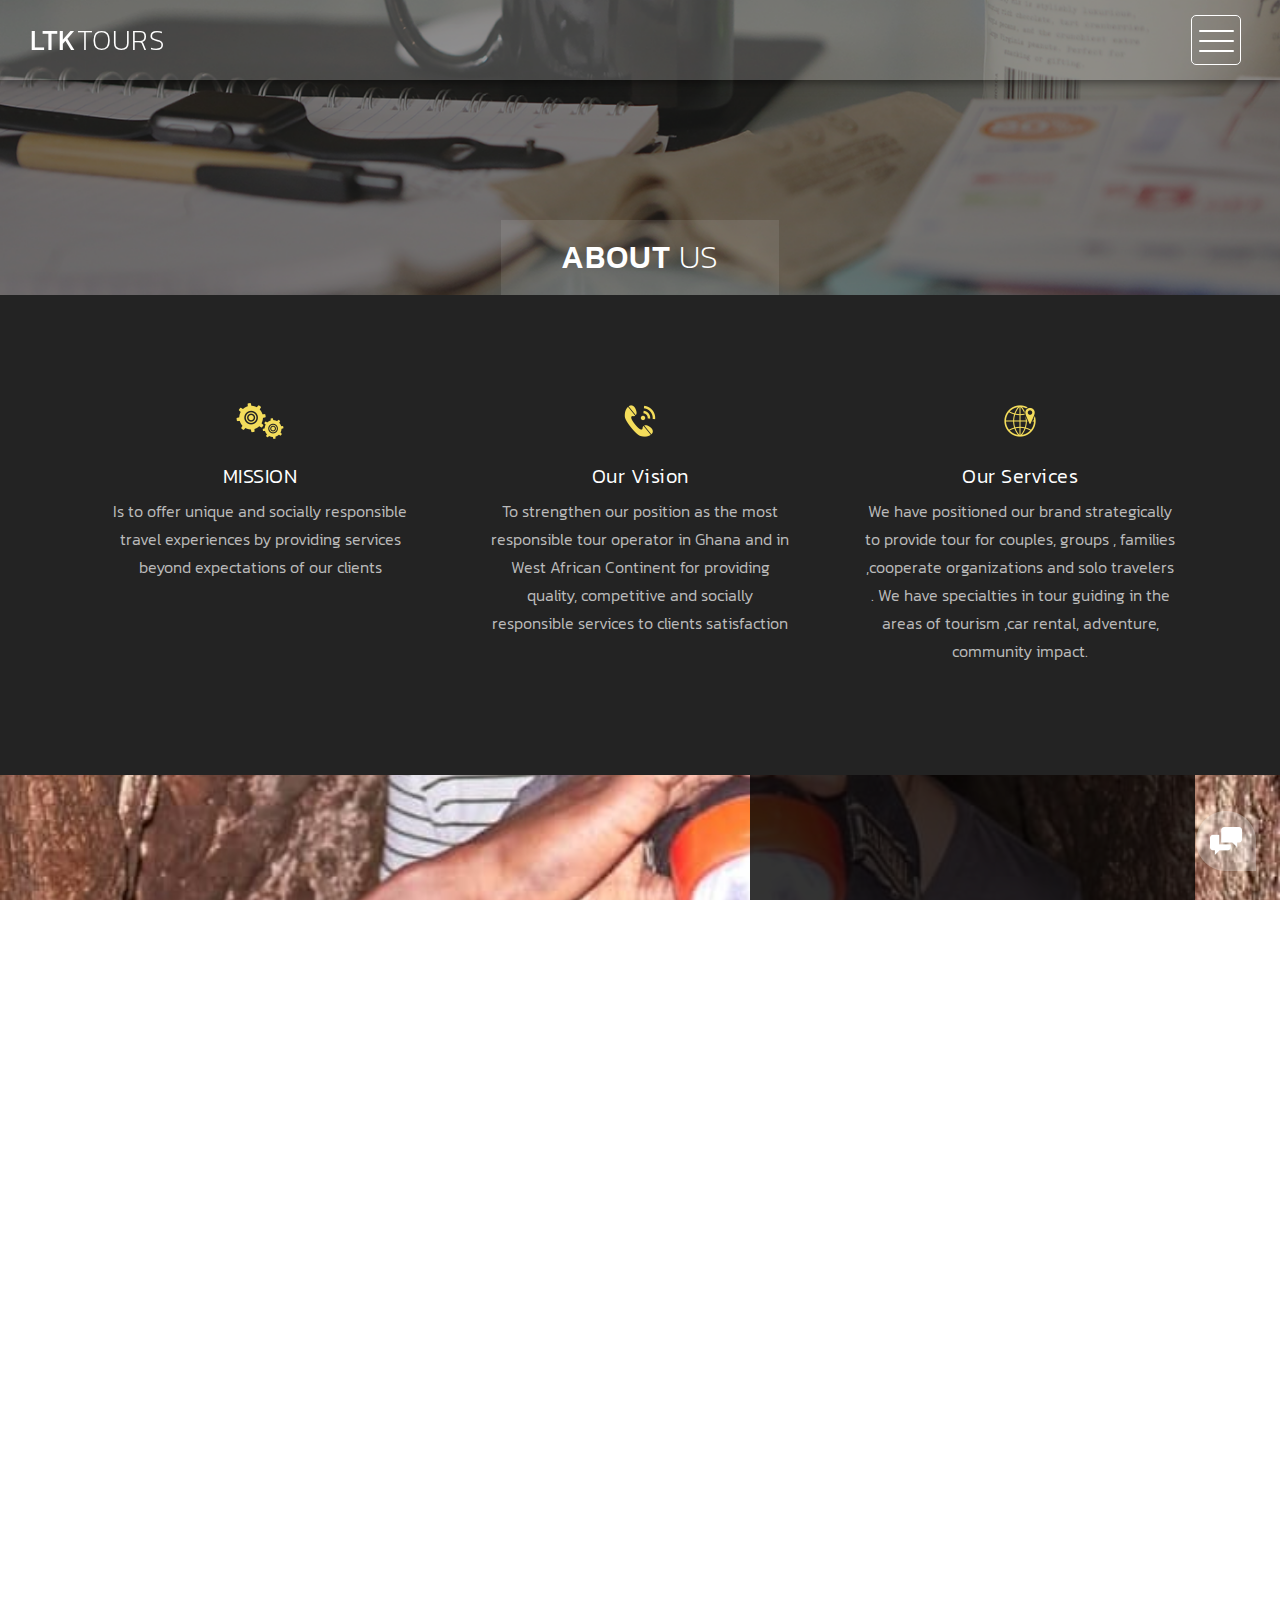
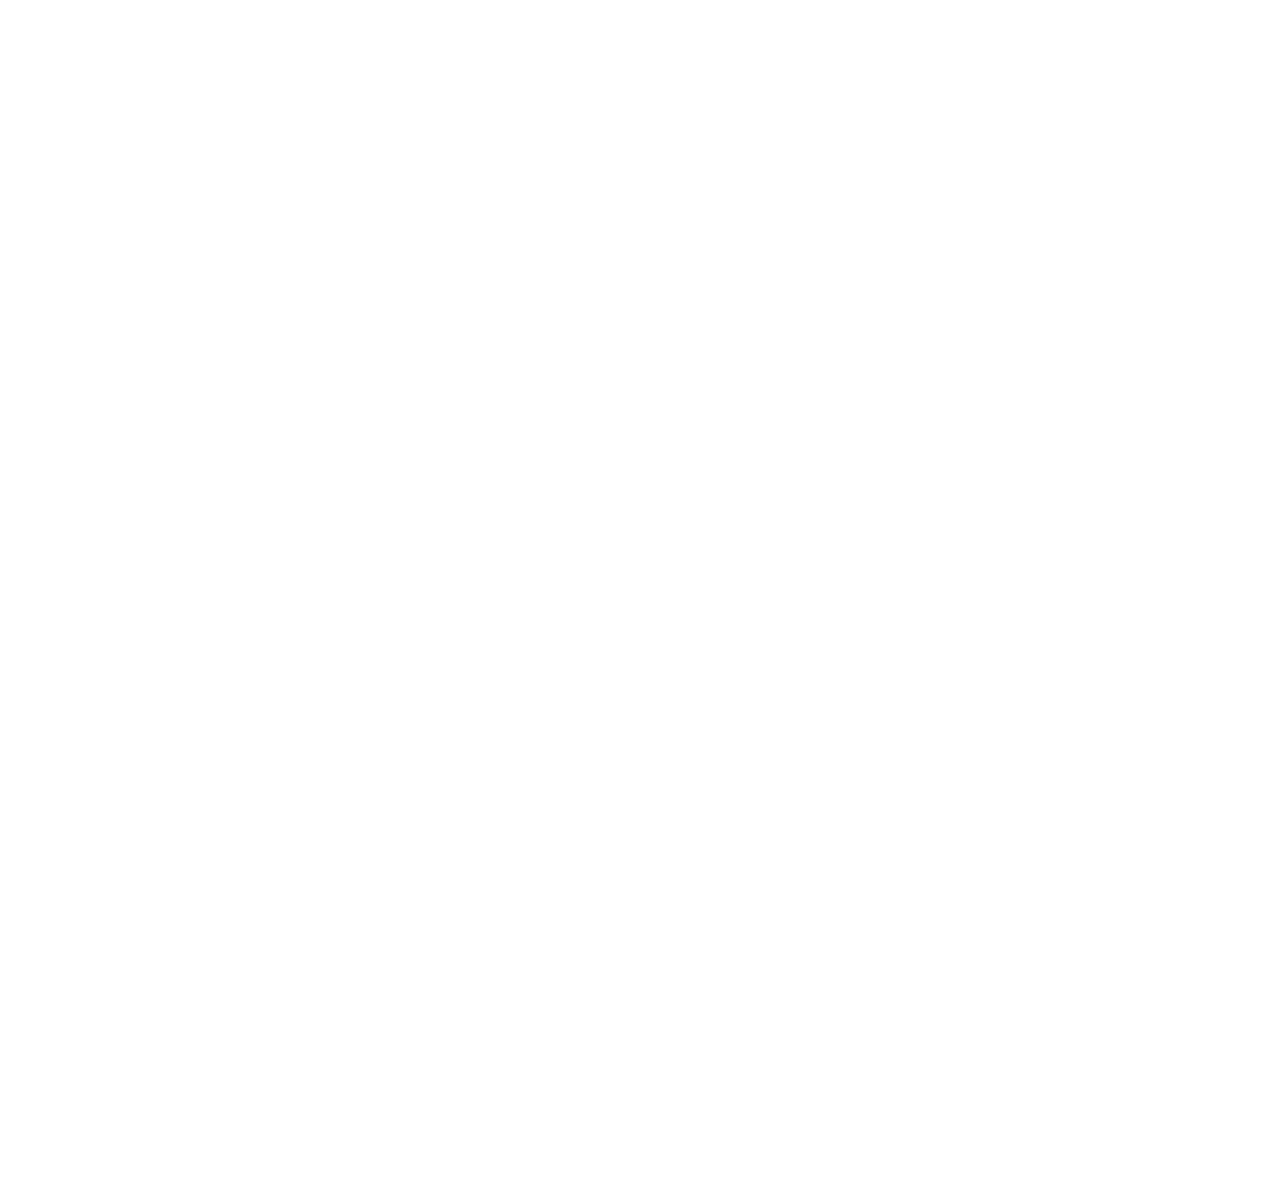
==== about.html @ dd8fb9c2 "ltk tours" ====
<!DOCTYPE html>
<html>
    <head>
        <meta charset="utf-8">
        <meta http-equiv="X-UA-Compatible" content="IE=edge,chrome=1">
        <meta http-equiv="X-UA-Compatible" content="IE=edge,chrome=1">
        <title>About Us</title>
<!-- 

Highway Template

https://templatemo.com/tm-520-highway

-->
        <meta name="description" content="">
        <meta name="viewport" content="width=device-width, initial-scale=1">
        <link rel="apple-touch-icon" href="apple-touch-icon.png">

        <link rel="stylesheet" href="css/bootstrap.min.css">
        <link rel="stylesheet" href="css/bootstrap-theme.min.css">
        <link rel="stylesheet" href="css/fontAwesome.css">
        <link rel="stylesheet" href="css/light-box.css">
        <link rel="stylesheet" href="css/templatemo-style.css">
        <link rel="stylesheet" href="css/galery-style.css">
        <link rel="stylesheet" href="fotter.css">
        <link rel="stylesheet" href="https://fonts.googleapis.com/css?family=Kanit:100,200,300,400,500,600,700,800,900">

        <script src="js/vendor/modernizr-2.8.3-respond-1.4.2.min.js"></script>
    </head>

<body>

    <nav>
        <div class="logo">
            <a href="index.html">LTK<em>tours</em></a>
        </div>
      <div class="menu-icon">
        <span></span>
      </div>
    </nav>

    <div class="page-heading">
        <div class="container">
            <div class="heading-content">
                <h1>About <em>Us</em></h1>
            </div>
        </div>
    </div>


    <div class="services">
        <div class="container">
            <div class="col-md-4 col-sm-6">
                <div class="service-item">
                    <div class="icon">
                        <img src="img/service_1.png" alt="">
                    </div>
                    <div class="text">
                        <h4>MISSION </h4>
                        <p>Is to offer unique and socially responsible travel experiences by providing services beyond expectations of our clients</p>
                    </div>
                </div>
            </div>
            <div class="col-md-4 col-sm-6">
                <div class="service-item">
                    <div class="icon">
                        <img src="img/service_2.png" alt="">
                    </div>
                    <div class="text">
                        <h4>Our Vision</h4>
                        <p>To strengthen our position as the most responsible tour operator in Ghana and in West African Continent for providing quality, competitive and socially responsible services to clients satisfaction

                        </p>
                    </div>
                </div>
            </div>
            <div class="col-md-4 col-sm-6">
                <div class="service-item">
                    <div class="icon">
                        <img src="img/service_3.png" alt="">
                    </div>
                    <div class="text">
                        <h4>Our Services</h4>
                        <p>We have positioned our brand strategically to provide tour for couples, groups , families ,cooperate organizations and solo travelers . We have specialties in tour guiding in the areas of tourism ,car rental, adventure, community impact.
                        </p>
                    </div>
                </div>
            </div>
            <!--<div class="col-md-4 col-sm-6">
                <div class="service-item">
                    <div class="icon">
                        <img src="img/service_4.png" alt="">
                    </div>
                    <div class="text">
                        <h4>Nullam et justo</h4>
                        <p>Donec et nisi sed magna tincidunt fermentum. Pellentesque eget semper felis, sit amet scelerisque neque.</p>
                    </div>
                </div>
            </div>
            <div class="col-md-4 col-sm-6">
                <div class="service-item">
                    <div class="icon">
                        <img src="img/service_5.png" alt="">
                    </div>
                    <div class="text">
                        <h4>Integer ac justo</h4>
                        <p>Donec et nisi sed magna tincidunt fermentum. Pellentesque eget semper felis, sit amet scelerisque neque.</p>
                    </div>
                </div>
            </div>
            <div class="col-md-4 col-sm-6">
                <div class="service-item">
                    <div class="icon">
                        <img src="img/service_6.png" alt="">
                    </div>
                    <div class="text">
                        <h4>Nunc sit amet nibh</h4>
                        <p>Donec et nisi sed magna tincidunt fermentum. Pellentesque eget semper felis, sit amet scelerisque neque.</p>
                    </div>
                </div>
            </div>-->
        </div>
    </div>


    <div class="more-about-us">
        <div class="container">
            <div class="col-md-5 col-md-offset-7">
                <div class="content">
                    <h2>Service with Convenience</h2><br>
                    <p>LTK TOURS popularly known as let's Tour Kwahu was established in 2017 by <a href="https://web.facebook.com/settings?tab=profile&section=username">Kwame Owusu Bright</a> with the focus being to provide tourism and transport services to government departments, organizations, private sector and travel agencies. We are a passionate team with the vision of delivering the best & most exciting experience to tourists visiting Kwahu. 
                        <br><br>It was borne from the realization of the challenges facing the Kwahu tourism industry. An opportunity presented itself in the market within the tourism & transport industry to exploit the flows from this challenge.We created an agency that acknowledges client satisfaction with the exchange of professional value service.Our workers and tour guides are very friendly with an ultimate intention to satisfy the client. </p>
                   <br>
                    <h2>Philosophy, Values and Beliefs</h2>
<ul>
    <li>We believe in a passion for service and strive to create a service that exceeds our customer expectations</li>
    <li>We aim towards the satisfaction of our clients, which contribute to the growth of our business</li>
    <li>To create trust and honesty between us and our clients</li>
    <li>We are committed towards the empowerment and promotion of transport and tourism within various community groups.
    </li>
</ul>
                    <div class="simple-btn">
                        <a href="#">Continue Reading</a>
                    </div>
                </div>
            </div>
        </div>
    </div>
    <div class="services">
        <div class="container">
            <div class="col-md-4 col-sm-6">
                <div class="service-item">
                    <div class="icon">
                        <img src="img/service_1.png" alt="">
                    </div>
                    <div class="text">
                        <h4>Community Social Responsibility</h4>
                        <p> Bright our CEO started as a volunteer in Obomeng Palace, where he commenced with  setting up social initiatives like the Elderly Foundation , distribution of litter bins ,HIV/HPT health screening, Girl Child Education, Mentorship and Community Library</p>
                    </div>
                </div>
            </div>
            <div class="col-md-4 col-sm-6">
                <div class="service-item">
                    <div class="icon">
                        <img src="img/service_2.png" alt="">
                    </div>
                    <div class="text">
                        <h4>Aenean pellentesque</h4>
                        <p>Donec et nisi sed magna tincidunt fermentum. Pellentesque eget semper felis, sit amet scelerisque neque.</p>
                    </div>
                </div>
            </div>
            <div class="col-md-4 col-sm-6">
                <div class="service-item">
                    <div class="icon">
                        <img src="img/service_3.png" alt="">
                    </div>
                    <div class="text">
                        <h4>Quisque et odio</h4>
                        <p>Donec et nisi sed magna tincidunt fermentum. Pellentesque eget semper felis, sit amet scelerisque neque.</p>
                    </div>
                </div>
            </div>
        </div>
        <div class="meetteam">
            <div class="simple-btn1">
                <a href="team.html">Meet The Team</a>
            </div>
        </div>
    </div>

</section>

    <footer>
        <div class="container-fluid">
            <div class="col-md-12">
                <p>Copyright &copy; 2023 LTK TOURS
    | Designed by misaasolutions</p>    
            </div>
            
        </div>
    </footer>


      <!-- Modal button -->
    <div class="popup-icon">
      <button id="modBtn" class="modal-btn"><img src="img/contact-icon.png" alt=""></button>
    </div>

    <!-- Modal -->
    <div id="modal" class="modal">
      <!-- Modal Content -->
      <div class="modal-content">
        <!-- Modal Header -->
        <div class="modal-header">
          <h3 class="header-title">Say hello to <em>Highway</em></h3>
          <div class="close-btn"><img src="img/close_contact.png" alt=""></div>    
        </div>
        <!-- Modal Body -->
        <div class="modal-body">
          <div class="col-md-6 col-md-offset-3">
            <form id="contact" action="" method="post">
                <div class="row">
                    <div class="col-md-12">
                      <fieldset>
                        <input name="name" type="text" class="form-control" id="name" placeholder="Your name..." required="">
                      </fieldset>
                    </div>
                    <div class="col-md-12">
                      <fieldset>
                        <input name="email" type="email" class="form-control" id="email" placeholder="Your email..." required="">
                      </fieldset>
                    </div>
                    <div class="col-md-12">
                      <fieldset>
                        <textarea name="message" rows="6" class="form-control" id="message" placeholder="Your message..." required=""></textarea>
                      </fieldset>
                    </div>
                    <div class="col-md-12">
                      <fieldset>
                        <button type="submit" id="form-submit" class="btn">Send Message Now</button>
                      </fieldset>
                    </div>
                </div>
            </form>
          </div>
        </div>
      </div>
    </div>

    <section class="overlay-menu">
      <div class="container">
        <div class="row">
          <div class="main-menu">
              <ul>
                  <li>
                      <a href="index.html">Home </a>
                  </li>
                  <li>
                      <a href="about.html">About Us</a>
                  </li>
                  <li>
                      <a href="blog.html">Blog </a>
                  </li>
                  <li>
                      <a href="Packages.html">Packages</a>
                  </li>
                  <li>
                      <a href="contactus.html">Contact Us</a>
                  </li>
              </ul>
              <p>We create awesome kwahu experience for you</p>
          </div>
        </div>
      </div>
    </section>

    <script src="https://ajax.googleapis.com/ajax/libs/jquery/1.11.2/jquery.min.js"></script>
    <script>window.jQuery || document.write('<script src="js/vendor/jquery-1.11.2.min.js"><\/script>')</script>

    <script src="js/vendor/bootstrap.min.js"></script>
    
    <script src="js/plugins.js"></script>
    <script src="js/main.js"></script>

</body>
</html>
---- css/light-box.css ----
/* LIGHT BOX */

body:after {
  content: url(../img/close.png) url(../img/loading.gif) url(../img/prev.png) url(../img/next.png);
  display: none;
}

body.lb-disable-scrolling {
  overflow: hidden;
}

.lightboxOverlay {
  max-height: 100%;
  overflow-y: scroll;
  position: absolute;
  top: 0;
  left: 0;
  z-index: 99999;
  background-color: black;
  filter: progid:DXImageTransform.Microsoft.Alpha(Opacity=80);
  opacity: 0.8;
  display: none;
}

.lightbox {
  position: absolute;
  margin-top: 0%;
  left: 0;
  width: 100%;
  z-index: 100000;
  text-align: center;
  line-height: 0;
  font-weight: normal;
}

.lightbox .lb-image {
  display: block;
  height: auto;
  max-width: inherit;
  max-height: none;
  border-radius: 5px;

  /* Image border */
  border: 10px solid white;
}

.lightbox a img {
  border: none;
}

.lb-outerContainer {
  position: relative;
  *zoom: 1;
  width: 250px;
  height: 250px;
  margin: 0 auto;
  border-radius: 4px;

  /* Background color behind image.
     This is visible during transitions. */
  background-color: white;
}

.lb-outerContainer:after {
  content: "";
  display: table;
  clear: both;
}

.lb-loader {
  position: absolute;
  top: 43%;
  left: 0;
  height: 25%;
  width: 100%;
  text-align: center;
  line-height: 0;
}

.lb-cancel {
  display: block;
  width: 32px;
  height: 32px;
  margin: 0 auto;
  background: url(../img/loading.gif) no-repeat;
}

.lb-nav {
  position: absolute;
  top: 0;
  left: 0;
  height: 100%;
  width: 100%;
  z-index: 10;
}

.lb-container > .nav {
  left: 0;
}

.lb-nav a {
  outline: none;
  background-image: url('[data-uri]');
}

.lb-prev, .lb-next {
  height: 100%;
  cursor: pointer;
  display: block;
}

.lb-nav a.lb-prev {
  width: 34%;
  left: 0;
  float: left;
  background: url(../img/prev.png) left 48% no-repeat;
  filter: progid:DXImageTransform.Microsoft.Alpha(Opacity=0);
  opacity: 0;
  -webkit-transition: opacity 0.6s;
  -moz-transition: opacity 0.6s;
  -o-transition: opacity 0.6s;
  transition: opacity 0.6s;
}

.lb-nav a.lb-prev:hover {
  filter: progid:DXImageTransform.Microsoft.Alpha(Opacity=100);
  opacity: 1;
}

.lb-nav a.lb-next {
  width: 64%;
  right: 0;
  float: right;
  background: url(../img/next.png) right 48% no-repeat;
  filter: progid:DXImageTransform.Microsoft.Alpha(Opacity=0);
  opacity: 0;
  -webkit-transition: opacity 0.6s;
  -moz-transition: opacity 0.6s;
  -o-transition: opacity 0.6s;
  transition: opacity 0.6s;
}

.lb-nav a.lb-next:hover {
  filter: progid:DXImageTransform.Microsoft.Alpha(Opacity=100);
  opacity: 1;
}

.lb-dataContainer {
  margin: 0 auto;
  padding-top: 5px;
  *zoom: 1;
  width: 100%;
  -moz-border-radius-bottomleft: 4px;
  -webkit-border-bottom-left-radius: 4px;
  border-bottom-left-radius: 4px;
  -moz-border-radius-bottomright: 4px;
  -webkit-border-bottom-right-radius: 4px;
  border-bottom-right-radius: 4px;
}

.lb-dataContainer:after {
  content: "";
  display: table;
  clear: both;
}

.lb-data {
  padding: 0 4px;
  color: #ccc;
}

.lb-data .lb-details {
  width: 85%;
  float: left;
  text-align: left;
  line-height: 1.1em;
}

.lb-data .lb-caption {
  font-size: 13px;
  font-weight: bold;
  line-height: 1em;
}

.lb-data .lb-caption a {
  color: #4ae;
}

.lb-data .lb-number {
  margin-top: 15px;
  display: block;
  clear: left;
  padding-bottom: 1em;
  font-size: 13px;
  color: #999999;
}

.lb-data .lb-close {
  display: block;
  float: right;
  width: 30px;
  height: 30px;
  background: url(../img/close.png) top right no-repeat;
  text-align: right;
  outline: none;
  filter: progid:DXImageTransform.Microsoft.Alpha(Opacity=70);
  opacity: 0.7;
  -webkit-transition: opacity 0.2s;
  -moz-transition: opacity 0.2s;
  -o-transition: opacity 0.2s;
  transition: opacity 0.2s;
}

.lb-data .lb-close:hover {
  cursor: pointer;
  filter: progid:DXImageTransform.Microsoft.Alpha(Opacity=100);
  opacity: 1;
}
---- css/templatemo-style.css ----
/*

Highway Template

https://templatemo.com/tm-520-highway

*/

body {
  font-family: 'Kanit', sans-serif;
}

body::-webkit-scrollbar {
  width: 8px;
  height: 8px;
  background-color: rgba(0, 0, 0, 0.9);
}
/* Add a thumb */
body::-webkit-scrollbar-thumb {
    background: rgba(250, 250, 250, 0.5);
}

body, html {
  height: 100%;
  min-height: 100%;
  overflow-x: hidden;
}


.page-heading {
  background-image: url(../img/heading_bg.png);
  background-repeat: no-repeat;
  background-size: cover;
  background-position: center center;
  width: 100%;
  text-align: center;
}

.page-heading .heading-content h1 {
  font-size: 32px;
  text-transform: uppercase;
  color: #fff;
  letter-spacing: 1px;
  background-color: rgba(250,250,250,0.1);
  display: inline-block;
  margin-bottom: 0;
  margin-top: 220px;
  padding: 20px 60px;
}

.page-heading .heading-content em {
  font-style: normal;
  font-weight: 200;
}

/* Nav Bar */

nav .logo {
  float: left;
  margin-left: 30px;
}

nav .logo a {
  font-size: 28px;
  line-height: 80px;
  text-transform: uppercase;
  color: #fff;
  text-decoration: none;
  letter-spacing: 0.5px;
}

nav .logo em {
  font-style: normal;
  font-weight: 200;
}

nav {
  background: rgba(250,250,250,0.2);
  height: 80px;
  position: fixed;
  width: 100%;
  left: 0;
  top: 0;
  z-index: 300;
  box-shadow: 0px 2px 10px 0px rgba(0,0,0,0.5);
}

.menu-icon {
  background: transparent;
  border: 1px solid #fff;
  width: 50px;
  height: 50px;
  margin: 15px 39px 0 auto;
  position: relative;
  cursor: pointer;
  transition: background 0.5s;
  border-radius: 5px;
}

.menu-icon span,
.menu-icon span:before,
.menu-icon span:after {
  cursor: pointer;
  border-radius: 1px;
  height: 2px;
  width: 35px;
  background: white;
  position: absolute;
  left: 15%;
  top: 50%;
  display: block;
  content: '';
  transition: all 0.5s ease-in-out;
}

.menu-icon span:before {
  left: 0;
  top: -10px;
}

.menu-icon span:after {
  left: 0;
  top: 10px;
}

.menu-icon.active {
  background: rgba(250,250,250,0.2);
}

.menu-icon.active span {
  background-color: transparent;
}

.menu-icon.active span:before,
.menu-icon.active span:after {
  top: 0;
}

.menu-icon.active span:before {
  transform: rotate(135deg);
}

.menu-icon.active span:after {
  transform: rotate(-135deg);
}

.booknow{
  background-color: yellow;
  color: white;
  font-size: 15px;
  text-align: center;
  display: block;
}

.meetteam{
  display: flex;
  justify-content: center;
  justify-items: center;
  color: white;
  font-size: 35px;
  margin-top: 5px;
}

.meetteam .simple-btn1{
  color: white;
  font-weight: 500;
}

/* Menu */

.overlay-menu {
  background: rgba(0, 0, 0, 0.95);
  color: #ffffff;
  position: fixed;
  z-index: 100;
  left: 0;
  top: 0;
  height: 100%;
  overflow-y: auto;
  -webkit-overflow-scrolling: touch;
  width: 100%;
  padding: 50px 0;
  opacity: 0;
  text-align: center;
  transform: translateY(-100%);
  transition: all 0.5s;
}

.overlay-menu.open {
  opacity: 1;
  transform: translateY(0%);
}

.overlay-menu .main-menu {
  transform: translateY(50%);
  opacity: 0;
  transition: all 0.3s;
  transition-delay: 0s;
}

.overlay-menu.open .main-menu {
  transition: all 0.7s;
  transition-delay: 0.7s;
  opacity: 1;
  transform: translateY(0%);
}

.overlay-menu .main-menu:nth-child(2) {
  transition-delay: 0s;
}

.overlay-menu.open .main-menu:nth-child(2) {
  transition-delay: 1.25s;
}

.overlay-menu {
  overflow: scroll;
}

.overlay-menu::-webkit-scrollbar {
  display: none;
}

.overlay-menu ul {
  list-style: none;
  margin-top: 80px;
  padding: 0px;
}
.overlay-menu ul li {
  padding: 15px 0px;
}

.overlay-menu ul li a {
  font-size: 24px;
  font-weight: 300;
  color: #fff;
  text-decoration: none;
  transition: all 0.5s;
}

.overlay-menu ul li a:hover {
  color: rgba(250,250,250,0.5);
}


.overlay-menu p {
  margin-top: 60px;
  font-size: 13px;
  text-transform: uppercase;
  color: #fff;
  font-weight: 200;
  letter-spacing: 0.5px;
  text-align: center;
}



#video-container  {
  position: relative;
  width: 100%;
  height: 100%;
  overflow: hidden;
  z-index: 1;
}

#video-container video,
.video-overlay {
  position: absolute;
  left: 50%;
  top: 50%;
  transform: translate(-50%, -50%);
  min-width: 100%;
  min-height: 100%;
}

#video-container .video-overlay {
  z-index: 9999;
  background: rgba(0,0,0,0.5);
  width: 100%;
}

#video-container .video-content {
  z-index: 99999;
  position: absolute;
  height: 100%;
  width: 100%;
}

#video-container .video-content .inner {
  height: 100%;
  width: 100%;
  display: flex;
  justify-content: center;
  align-items: center;
  flex-flow: column wrap;
}

#video-container .video-content .inner h1 {
  font-size: 30px;
  text-transform: uppercase;
  color: #fff;
  letter-spacing: 2px;
  font-weight: 400;
  text-align: center;
}

#video-container .video-content .inner em {
  font-style: normal;
  font-weight: 200;
}


#video-container .video-content .inner p {
  color: #fff;
  font-size: 15px;
  font-weight: 200;
  letter-spacing: 1.5px;
  text-align: center;
  padding: 0px 30px;
}

#video-container .video-content .inner a {
  color: #fff;
  text-decoration: underline;
}

#video-container .video-content .inner .scroll-icon {
  margin-top: 45px;
}

.full-screen-portfolio .container-fluid,
.full-screen-portfolio .col-md-4, .col-md-8 {
  padding-left: 0px;
  padding-right: 0px;
}


.portfolio-item img {
 width: 100%;
  overflow: hidden;
  
}

.portfolio-item .thumb {
  position: relative;
}


.portfolio-item .hover-effect .hover-content {
    position: absolute;
    text-align: left;
    width: 100%;
    bottom: 0;
    left: 0;
}


.full-screen-portfolio .portfolio-item h1 {
  position: relative;
  font-size: 22px;
  text-transform: uppercase;
  color: #fff;
  display: inline-block;
  padding-left: 20px;
  line-height: 15px;
  transform: translateY(25px);
  transition: .5s ease-in-out;
  letter-spacing: 0.5px;
 }

 .full-screen-portfolio .portfolio-item em {
  font-style: normal;
  font-weight: 200;
 }

.full-screen-portfolio .portfolio-item:hover h1 {
  transform: translateY(0);
 }

.full-screen-portfolio .portfolio-item p {
  padding-left: 20px;
  font-weight: 300!important;
  letter-spacing: 0.5px;
  font-size: 14px;
  color: #fff;
  opacity: 0;
  transform: translateY(10px);
  transition: .5s ease-in-out;
  text-transform: uppercase;
 }

 .full-screen-portfolio .portfolio-item {
 text-align: center;
 line-height: 150%;
 text-transform: lowercase;
 cursor: pointer;
}

.full-screen-portfolio .portfolio-item:hover p {
  opacity: 1;
  transform: translateY(0);
 }




.popup-icon {
  position: fixed;
  bottom: 30px;
  right: 30px;
  z-index: 300;
  display: inline-block;
  width: 60px;
  height: 60px;
}

.popup-icon button {
  background-color: transparent;
  outline: none;
  border: none;
}

.modal-btn img {
  width: 60px;
  height: 60px;
}

/* Modal */
.modal {
  background-color: rgba(0,0,0,.95);
  display: none;
  overflow: auto;
  position: fixed;
  z-index: 1000;
  top: 0;
  left: 0;
  width: 100%;
  height: 100%;
  transform: all 0.6s;
  overflow: scroll;
}

.modal::-webkit-scrollbar {
  display: none;
}

/* Modal Content */
.modal-content {
  text-align: center;
  position: relative;
  top: 0;
  width: 100%;
  margin: 0 auto;
  background-color: transparent;
}
.modal-animated-in {
  animation: totop-in .6s ease;
}
.modal-animated-out {
  animation: totop-out .6s ease forwards;
}
.modal-header {
  border-bottom: none;
}
.modal-header h3 {
  color: #fff;
  font-weight: 400;
  letter-spacing: 1px;
  font-size: 64px;
  margin-top: 5%;
  border-bottom: none;
  margin-bottom: 20px;
}

.modal-header em {
  font-style: normal;
  font-weight: 200;
}

.modal-content .close-btn {
  position: absolute;
  z-index: 99999999;
  color: #fff;
  right: 38px;
  top: 15px;
  width: 50px;
  height: 50px;
  text-align: center;
  cursor: pointer;
}

.modal-body {
  text-align: center;
  margin: 0 auto;
}

.modal-body input {
  border-radius: 5px;
  padding-left: 15px;
  font-size: 14px;
  font-weight: 200;
  color: #fff;
  background-color: rgba(250, 250, 250, 0.15);
  outline: none;
  border: none;
  box-shadow: none;
  line-height: 40px;
  height: 40px;
  width: 60%;
  margin-left: auto;
  margin-right: auto;
  margin-bottom: 25px;
}

.modal-body textarea {
  border-radius: 5px;
  padding-left: 15px;
  padding-top: 10px;
  font-size: 14px;
  font-weight: 200;
  color: #fff;
  background-color: rgba(250, 250, 250, 0.15);
  outline: none;
  border: none;
  box-shadow: none;
  height: 165px;
  max-height: 220px;
  width: 60%;
  margin-left: auto;
  margin-right: auto;
  max-width: 100%;
  margin-bottom: 25px;
}

.modal-body button {
  border-radius: 0px;
  font-size: 13px;
  text-transform: uppercase;
  font-weight: 600;
  background-color: transparent;
  color: #fff;
  letter-spacing: 2px;
  border-bottom: 3px solid #fff;
  display: inline-block;
  padding: 0px 0px 3px 0px;
  transition: all 0.5s;
  border-top: none;
  border-right: none;
  border-left: none;
}

.modal-body button:hover {
  color: rgba(250,250,250,0.5);
  border-color: rgba(250,250,250,0.5);
  outline: none;
}

/* Keyframes */
@keyframes totop-in {
  0% {
    top: 600px;
    opacity: 0;
  }
  100% {
    top: 0%;
    opacity: 1;
  }  
}

@keyframes totop-out {
  0% {
    top: 0px;
    opacity: 1;
  }
  100% {
    top: -100%;
    opacity: 0;
  }  
}



footer {
  width: 100%;
  height: 80px;
  background-color: #313131;
}

footer p {
  text-align: center;
  color: #fff;
  font-weight: 200;
  font-size: 13px;
  text-transform: uppercase;
  padding-top: 33px;
  letter-spacing: 0.5px;
}

footer a {
  color: #aaa;
  text-decoration: none;
}

footer a:hover {
  text-decoration: none;
  color: #aaa;
}



.masonry-portfolio .container-fluid {
  padding-right: 0px;
  padding-left: 0px;
}

.masonry .col-md-4, .masonry .col-md-8 {
  padding-right: 0px;
  padding-left: 0px;
}

.masonry {
  width: 100%;
  background-color: transparent;
  position: relative;
}

.masonry .item {
  display: inline-block;
  float: left;
}

.masonry .first-item {
  margin-bottom: -0.5px;
}

.masonry .last-item {
  float: left;
}

.masonry .item img {
  width: 100%;
  overflow-y: hidden;
}

.masonry .item .thumb {
  position: relative;
}

.masonry .item .hover-effect .hover-content {
    position: absolute;
    text-align: left;
    width: 100%;
    bottom: 5px;
    left: 0;
}


.masonry .item h1 {
  position: relative;
  font-size: 22px;
  text-transform: uppercase;
  color: #fff;
  display: inline-block;
  padding-left: 20px;
  line-height: 15px;
  transform: translateY(25px);
  transition: .5s ease-in-out;
  letter-spacing: 0.5px;
 }

.masonry .item em {
  font-style: normal;
  font-weight: 200;
 }

.masonry .item:hover h1 {
  transform: translateY(0);
 }

.masonry .item p {
  padding-left: 20px;
  font-weight: 300!important;
  letter-spacing: 0.5px;
  font-size: 14px;
  color: #fff;
  opacity: 0;
  transform: translateY(10px);
  transition: .5s ease-in-out;
  text-transform: uppercase;
 }

.masonry .item {
 text-align: center;
 line-height: 150%;
 text-transform: lowercase;
 cursor: pointer;
}

.masonry .item:hover p {
  opacity: 1;
  transform: translateY(0);
 }




.grid-portfolio {
  padding: 65px 0px;
  background-color: #232323;
}

.grid-portfolio .portfolio-item {
  margin: 15px 0px;
}

.portfolio-item .hover-effect .hover-content {
    position: absolute;
    text-align: left;
    width: 100%;
    bottom: 5px;
    left: 0;
}


.grid-portfolio .portfolio-item h1 {
  position: relative;
  font-size: 22px;
  text-transform: uppercase;
  color: #fff;
  display: inline-block;
  padding-left: 20px;
  line-height: 15px;
  transform: translateY(25px);
  transition: .5s ease-in-out;
  letter-spacing: 0.5px;
 }

 .grid-portfolio .portfolio-item em {
  font-style: normal;
  font-weight: 200;
 }

.grid-portfolio .portfolio-item:hover h1 {
  transform: translateY(0);
 }

.grid-portfolio .portfolio-item p {
  padding-left: 20px;
  font-weight: 300!important;
  letter-spacing: 0.5px;
  font-size: 14px;
  color: #fff;
  opacity: 0;
  transform: translateY(10px);
  transition: .5s ease-in-out;
  text-transform: uppercase;
 }

.grid-portfolio .portfolio-item:hover p {
  opacity: 1;
  transform: translateY(0);
 }

 .grid-portfolio .load-more-button {
  margin-top: 15px;
 }

 .grid-portfolio .load-more-button a {
  width: 100%;
  height: 80px;
  display: inline-block;
  text-align: center;
  line-height: 80px;
  font-size: 15px;
  text-transform: uppercase;
  text-decoration: none;
  letter-spacing: 1px;
  color: #fff;
  background-color: #313131;
  transition: all 0.5s;
 }

 .grid-portfolio .load-more-button a:hover {
  color: rgba(250,250,250,0.5);
 }




 .services {
  background-color: #232323;
  padding: 65px 0px;
 }

 .services .service-item {
  margin: 15px 0px;
  padding: 20px;
  text-align: center;
  transition: all 0.5s;
 }

  .services .service-item:hover {
    background-color: #313131;
  }

 .services .service-item .icon {
  width: 50px;
  height: 50px;
  text-align: center;
  display: inline-block;
  line-height: 50px;
 }

.services .service-item .icon img {
  max-width: 100%;
}

.services .service-item h4 {
  margin-top: 20px;
  color: #fff;
  font-size: 20px;
  text-transform: capitalize;
  letter-spacing: 0.5px;
  font-weight: 300;
}

.services .service-item p {
  color: #bbb;
  font-size: 16px;
  font-weight: 300;
  line-height: 28px;
}



.more-about-us {
  background-image: url(../img/Nkofieho-galery.JPG);
  background-repeat: no-repeat;
  background-attachment: fixed;
  background-size: cover;
  background-position: center center;
  width: 100%;
  text-align: center;
}

.more-about-us .content {
  background-color: rgba(0,0,0,0.8);
  text-align: left;
  padding: 150px 60px;
  color: white;
}

.more-about-us .content h2 {
  margin-top: 0px;
  font-size: 34px;
  font-weight: 300;
  letter-spacing: 0.5px;
  margin-bottom: 5px;
}

.more-about-us .content span {
  font-size: 16px;
  font-weight: 200;
  display: inline-block;
  margin-bottom: 30px;
  letter-spacing: 0.5px;
}

.more-about-us .content p {
  color: #fff;
  font-size: 16px;
  font-weight: 300;
  line-height: 28px;
}

.more-about-us .content .simple-btn {
  margin-top: 30px;
}

.more-about-us .content .simple-btn a {
  font-size: 13px;
  text-transform: uppercase;
  font-weight: 600;
  background-color: transparent;
  color: #fff;
  letter-spacing: 2px;
  border-bottom: 3px solid #fff;
  padding-bottom: 3px;
  text-decoration: none;
  transition: all 0.5s;
}

.more-about-us .content .simple-btn a:hover {
  opacity: 0.5;
}



.pricing-tables {
  padding: 65px 0px;
  background-color: #232323;
}

.pricing-tables .table-item {
  padding: 60px 0px;
  margin: 15px 0px;
  text-align: center;
  background-color: #313131;
}

.pricing-tables .table-item h4 {
  margin-top: 0px;
  font-size: 36px;
  font-weight: 200;
  color: #f4dd5b;
  letter-spacing: 0.5px;
}

.pricing-tables .table-item span {
  font-size: 17px;
  display: inline-block;
  color: #aaa;
  letter-spacing: 0.5px;
  text-transform: capitalize;
  border-bottom: 1px solid #414141;
  width: 100%;
  padding-bottom: 40px;
}

.pricing-tables .table-item ul {
  list-style: none;
  padding: 0;
  margin-top: 35px;
}

.pricing-tables .table-item ul li {
  font-size: 15px;
  font-weight: 300;
  color: #fff;
  letter-spacing: 0.5px;
  margin: 15px 0px;
}

.pricing-tables .table-item .simple-btn {
  margin-top: 40px;
  padding-bottom: 10px;
}

.pricing-tables .table-item .simple-btn a {
  font-size: 13px;
  text-transform: uppercase;
  font-weight: 600;
  background-color: transparent;
  color: #f4dd5b;
  letter-spacing: 2px;
  border-bottom: 3px solid #f4dd5b;
  padding-bottom: 3px;
  text-decoration: none;
  transition: all 0.5s;
}

.pricing-tables .table-item .simple-btn a:hover {
  opacity: 0.5;
}

.pricing-tables .premium-item {
  background-color: #f4dd5b;
}

.pricing-tables .premium-item h4, .pricing-tables .premium-item span, .pricing-tables .premium-item ul li, .pricing-tables .premium-item .simple-btn a {
  color: #232323;
  border-color: #232323;
}



.blog-entries {
  padding: 80px 0px;
  background-color: #232323;
}


.blog-entries .blog-posts {
  margin-right: 30px;
}


.blog-post {
  border-bottom: 1px solid #414141;
  padding-bottom: 65px;
  margin-bottom: 60px;
}

.blog-post img {
  width: 100%;
  overflow-y: hidden;
}

.blog-post .text-content {
  margin-top: 30px;
}

.blog-post .text-content span {
  font-size: 16px;
  font-weight: 200;
  color: #fff;
  letter-spacing: 0.5px;
}

.blog-post .text-content span a {
  color: #f4dd5b;
  text-decoration: none;
}

.blog-post .text-content h2 {
  margin-top: 5px;
  font-size: 36px;
  color: #fff;
  letter-spacing: 0.5px;
  text-transform: capitalize;
  font-weight: 300;
}

.blog-post .text-content p {
  color: #bbb;
  font-size: 16px;
  font-weight: 300;
  line-height: 28px;
  margin-top: 20px;
}

.blog-post .text-content .simple-btn {
  margin-top: 25px;
}

.blog-post .text-content .simple-btn a {
  font-size: 13px;
  text-transform: uppercase;
  font-weight: 600;
  background-color: transparent;
  color: #fff;
  letter-spacing: 2px;
  border-bottom: 3px solid #fff;
  padding-bottom: 3px;
  text-decoration: none;
  transition: all 0.5s;
}

.blog-post .text-content .simple-btn a:hover {
  opacity: 0.5;
}

.blog-entries .page-number {
  padding: 0;
  margin: 0;
  list-style: none;
}

.blog-entries .page-number li {
  display: inline-block;
  margin-right: 3px;
}

.blog-entries .page-number li:last-child {
  margin-right: 0px;
}

.blog-entries .page-number li.active a {
  color: #232323;
  background-color: #fff;
}

.blog-entries .page-number li.active a:hover {
  opacity: 1;
}

.blog-entries .page-number li a {
  font-size: 18px;
  color: #fff;
  text-decoration: none;
  width: 50px;
  height: 50px;
  display: inline-block;
  line-height: 50px;
  text-align: center;
  background-color: #414141;
  transition: all 0.5s;
}

.blog-entries .page-number li a:hover {
  opacity: 0.5;
}

.single-blog-post {
  margin-right: 30px;
}

.single-blog-post img {
  width: 100%;
  overflow-y: hidden;
}

.single-blog-post .text-content {
  margin-top: 20px;
}

.single-blog-post .text-content span {
  font-size: 16px;
  font-weight: 200;
  color: #fff;
  letter-spacing: 0.5px;
  border-bottom: 1px solid #414141;
  padding-bottom: 25px;
  display: inline-block;
  width: 100%;
  margin-bottom: 0px;
}

.single-blog-post .text-content span a {
  color: #f4dd5b;
  text-decoration: none;
}

.single-blog-post .text-content h2 {
  margin-top: 0px;
  font-size: 36px;
  color: #fff;
  letter-spacing: 0.5px;
  text-transform: capitalize;
  font-weight: 300;
}

.single-blog-post .text-content p {
  color: #bbb;
  font-size: 16px;
  font-weight: 300;
  line-height: 28px;
  margin-top: 20px;
  margin-bottom: 30px;
}

.single-blog-post .tags-share {
  border-top: 1px solid #414141;
  border-bottom: 1px solid #414141;
  padding: 8px 0px 10px 0px;
}

.single-blog-post .tags-share ul {
  padding: 0;
  margin: 0;
  list-style: none;
}

.single-blog-post .tags-share ul li:first-child {
  color: #fff;
  font-size: 16px;
  font-weight: 200;
  letter-spacing: 0.5px;
}

.single-blog-post .tags-share ul li {
  display: inline-block;
  color: #fff;
}

.single-blog-post .tags-share ul li a {
  font-size: 16px;
  font-weight: 200;
  letter-spacing: 0.5px;
  color: #f4dd5b;
  text-decoration: none;
  transition: all 0.5s;
}

.single-blog-post .tags-share ul li a:hover {
  opacity: 0.5;
}

.single-blog-post .tags-share .share {
  text-align: right;
}

.blog-entries .search input {
  background-color: rgba(250,250,250,0.1);
  width: 100%;
  height: 50px;
  line-height: 50px;
  padding-left: 15px;
  color: #fff;
  font-size: 15px;
  font-weight: 300;
  border-radius: 0px;
  outline: none;
  border: none;
}

.sidebar-heding h2 {
  font-size: 20px;
  text-transform: capitalize;
  color: #fff;
  margin-top: 40px;
  letter-spacing: 0.5px;
  padding-bottom: 10px;
  border-bottom: 1px solid #414141;
  margin-bottom: 20px;
}

.archives ul, .categories ul {
  margin-top: -5px;
  padding: 0;
  list-style: none;
}

.archives ul li, .categories ul li {
  margin-bottom: 12px; 
}

.archives ul li:last-child, .categories ul li:last-child {
  margin-bottom: 0px; 
}

.archives ul li a, .categories ul li a {
  font-size: 15px;
  font-weight: 200;
  color: #fff;
  text-decoration: none;
  letter-spacing: 0.5px;
  transition: all 0.5s;
}


.archives ul li a:hover, .categories ul li a:hover {
  opacity: 0.5;
}

.recent-posts ul {
  padding: 0;
  list-style: none;
}

.recent-posts ul li {
  margin-bottom: 15px;
}

.recent-posts ul a {
  text-decoration: none;
}

.recent-posts ul li img {
  display: inline-block;
  max-width: 100%;
  margin-right: 15px;
}

.recent-posts ul li .text {
  display: inline-block;
}

.recent-posts ul li h6 {
  margin-bottom: 5px;
  padding-top: 0px;
  margin-top: 0px;
  display: block;
  font-size: 16px;
  color: #fff;
  letter-spacing: 0.5px;
}

.recent-posts ul li span {
  display: inline-block;
  font-size: 14px;
  font-weight: 200;
  color: #f4dd5b;
}


.latest-gallery ul {
  padding: 0;
  margin: 0;
  list-style: none;
}

.latest-gallery ul li {
  display: inline-block;
  max-width: 59px;
  overflow-y: hidden;
  margin-bottom: 3px;
  margin-right: 1px;
}

.latest-gallery ul li:nth-child(4){
  margin-right: 0px;
}

.latest-gallery ul li:nth-child(8){
  margin-right: 0px;
}

.latest-gallery ul li img {
  width: 100%;
  transition: all 0.5s;
}

.latest-gallery ul li img:hover {
  cursor: pointer;
  opacity: 0.5;
}




@media (max-width: 530px) {

  .modal-header h3 {
    margin-top: 15%;
  }

  .modal-body input {
    width: 100%;
  }

  .modal-body textarea {
    width: 100%;
  }

  .modal-content {
    padding-bottom: 40px;
  }

  .grid-portfolio {
    padding: 0px 0px;
  }

  .grid-portfolio .portfolio-item {
    margin: 30px 0px;
  }

  .grid-portfolio .load-more-button {
    padding-bottom: 30px;
  }

  .more-about-us .content {
    padding: 60px 30px;
  }

}


@media (max-width: 992px) {

  .blog-entries .blog-posts {
    margin-right: 0px;
  }

  .single-blog-post {
    margin-right: 0px;
    margin-bottom: 80px;
  }

  .blog-entries .page-number {
    margin-bottom: 80px;
  }

  .single-blog-post .tags-share .tags {
    text-align: center;
  }

  .single-blog-post .tags-share .share {
    text-align: center;
  }

}
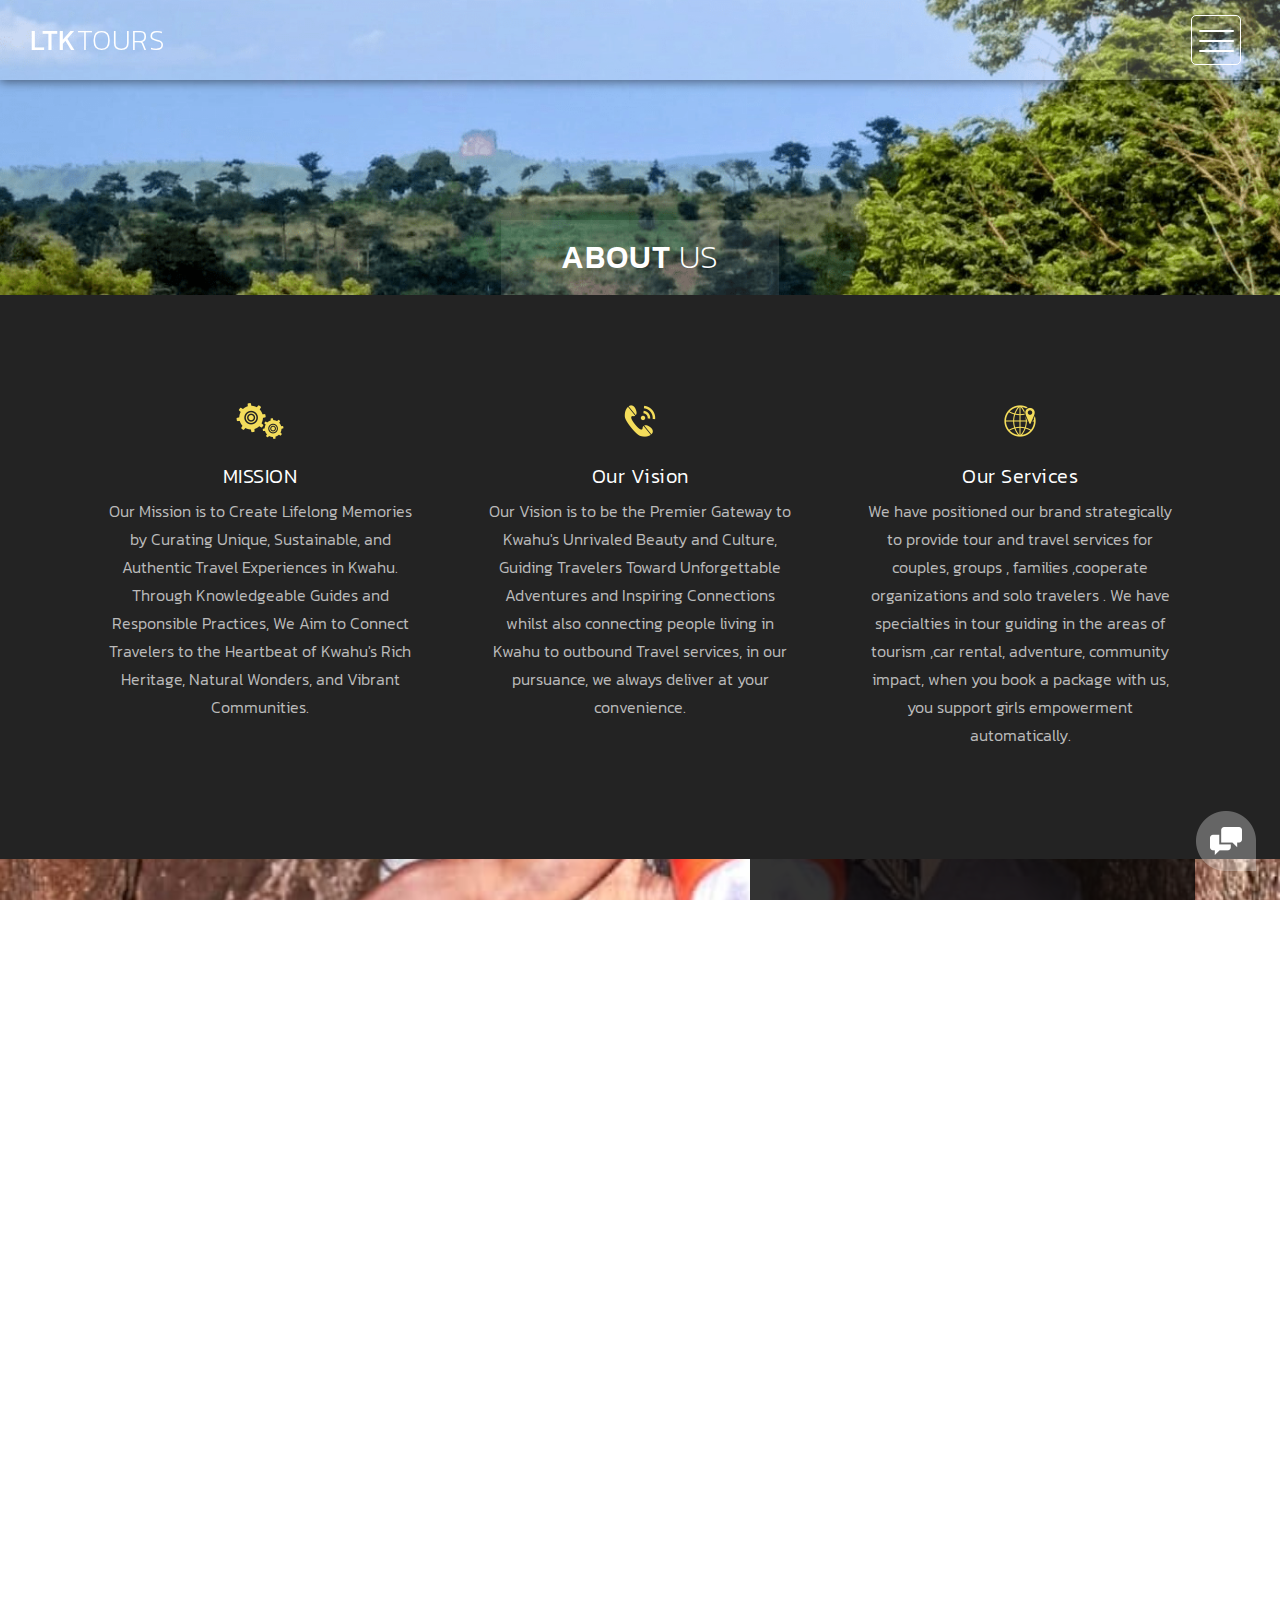
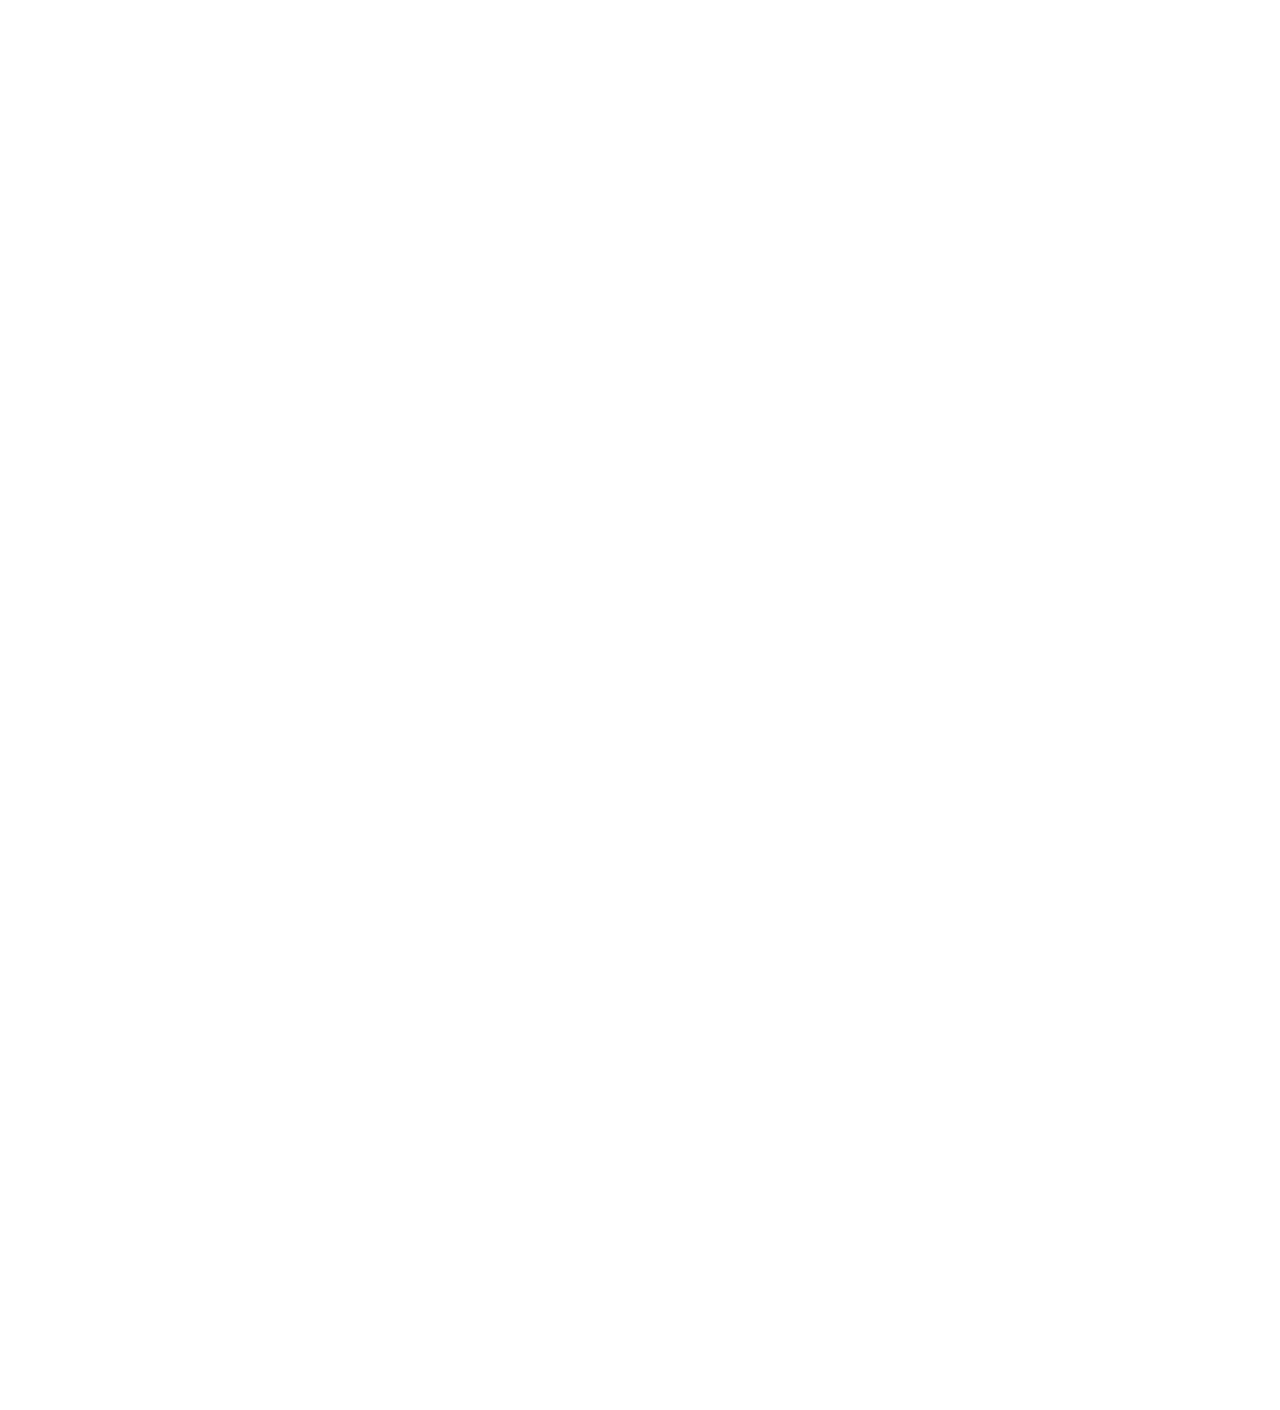
==== commit accab8c7: "update" ====
--- a/about.html
+++ b/about.html
@@ -1,42 +1,43 @@
 <!DOCTYPE html>
 <html>
-    <head>
-        <meta charset="utf-8">
-        <meta http-equiv="X-UA-Compatible" content="IE=edge,chrome=1">
-        <meta http-equiv="X-UA-Compatible" content="IE=edge,chrome=1">
-        <title>About Us</title>
-<!-- 
+
+<head>
+    <meta charset="utf-8">
+    <meta http-equiv="X-UA-Compatible" content="IE=edge,chrome=1">
+    <meta http-equiv="X-UA-Compatible" content="IE=edge,chrome=1">
+    <title>About Us</title>
+    <!-- 
 
 Highway Template
 
 https://templatemo.com/tm-520-highway
 
 -->
-        <meta name="description" content="">
-        <meta name="viewport" content="width=device-width, initial-scale=1">
-        <link rel="apple-touch-icon" href="apple-touch-icon.png">
-
-        <link rel="stylesheet" href="css/bootstrap.min.css">
-        <link rel="stylesheet" href="css/bootstrap-theme.min.css">
-        <link rel="stylesheet" href="css/fontAwesome.css">
-        <link rel="stylesheet" href="css/light-box.css">
-        <link rel="stylesheet" href="css/templatemo-style.css">
-        <link rel="stylesheet" href="css/galery-style.css">
-        <link rel="stylesheet" href="fotter.css">
-        <link rel="stylesheet" href="https://fonts.googleapis.com/css?family=Kanit:100,200,300,400,500,600,700,800,900">
-
-        <script src="js/vendor/modernizr-2.8.3-respond-1.4.2.min.js"></script>
-    </head>
+    <meta name="description" content="">
+    <meta name="viewport" content="width=device-width, initial-scale=1">
+    <link rel="apple-touch-icon" href="apple-touch-icon.png">
+
+    <link rel="stylesheet" href="css/bootstrap.min.css">
+    <link rel="stylesheet" href="css/bootstrap-theme.min.css">
+    <link rel="stylesheet" href="css/fontAwesome.css">
+    <link rel="stylesheet" href="css/light-box.css">
+    <link rel="stylesheet" href="css/templatemo-style.css">
+    <link rel="stylesheet" href="css/galery-style.css">
+    <link rel="stylesheet" href="fotter.css">
+    <link rel="stylesheet" href="https://fonts.googleapis.com/css?family=Kanit:100,200,300,400,500,600,700,800,900">
+
+    <script src="js/vendor/modernizr-2.8.3-respond-1.4.2.min.js"></script>
+</head>
 
 <body>
 
     <nav>
         <div class="logo">
-            <a href="index.html">LTK<em>tours</em></a>
-        </div>
-      <div class="menu-icon">
-        <span></span>
-      </div>
+            <a href="index.html">LTK<em>Tours</em></a>
+        </div>
+        <div class="menu-icon">
+            <span></span>
+        </div>
     </nav>
 
     <div class="page-heading">
@@ -57,7 +58,10 @@
                     </div>
                     <div class="text">
                         <h4>MISSION </h4>
-                        <p>Is to offer unique and socially responsible travel experiences by providing services beyond expectations of our clients</p>
+                        <p>Our Mission is to Create Lifelong Memories by Curating Unique, Sustainable, and Authentic
+                            Travel Experiences in Kwahu. Through Knowledgeable Guides and Responsible Practices, We Aim
+                            to Connect Travelers to the Heartbeat of Kwahu's Rich Heritage, Natural Wonders, and Vibrant
+                            Communities.</p>
                     </div>
                 </div>
             </div>
@@ -68,7 +72,9 @@
                     </div>
                     <div class="text">
                         <h4>Our Vision</h4>
-                        <p>To strengthen our position as the most responsible tour operator in Ghana and in West African Continent for providing quality, competitive and socially responsible services to clients satisfaction
+                        <p>Our Vision is to be the Premier Gateway to Kwahu's Unrivaled Beauty and Culture, Guiding
+                            Travelers Toward Unforgettable Adventures and Inspiring Connections whilst also connecting people living in Kwahu to outbound Travel services, in our pursuance, we
+                            always deliver at your convenience.
 
                         </p>
                     </div>
@@ -81,7 +87,10 @@
                     </div>
                     <div class="text">
                         <h4>Our Services</h4>
-                        <p>We have positioned our brand strategically to provide tour for couples, groups , families ,cooperate organizations and solo travelers . We have specialties in tour guiding in the areas of tourism ,car rental, adventure, community impact.
+                        <p>We have positioned our brand strategically to provide tour and travel services for couples,
+                            groups , families ,cooperate organizations and solo travelers . We have specialties in tour
+                            guiding in the areas of tourism ,car rental, adventure, community impact, when you book a
+                            package with us, you support girls empowerment automatically.
                         </p>
                     </div>
                 </div>
@@ -128,19 +137,26 @@
             <div class="col-md-5 col-md-offset-7">
                 <div class="content">
                     <h2>Service with Convenience</h2><br>
-                    <p>LTK TOURS popularly known as let's Tour Kwahu was established in 2017 by <a href="https://web.facebook.com/settings?tab=profile&section=username">Kwame Owusu Bright</a> with the focus being to provide tourism and transport services to government departments, organizations, private sector and travel agencies. We are a passionate team with the vision of delivering the best & most exciting experience to tourists visiting Kwahu. 
-                        <br><br>It was borne from the realization of the challenges facing the Kwahu tourism industry. An opportunity presented itself in the market within the tourism & transport industry to exploit the flows from this challenge.We created an agency that acknowledges client satisfaction with the exchange of professional value service.Our workers and tour guides are very friendly with an ultimate intention to satisfy the client. </p>
-                   <br>
+                    <p>LTK TOURS popularly known as let's Tour Kwahu was established in 2018 by <a
+                            href="#">Kwame Owusu Bright</a>
+                        with the focus to redefine your travel experience with unparalleled customer service and prompt responsiveness, ensuring every tourist and traveler visiting or passing through Kwahu enjoys a seamless and memorable journey. 
+                        <br><br>We pride ourselves on our commitment to swift communication and tailored support, anticipating and exceeding the needs of our guests. Additionally, our innovative mobility feature offers efficient and reliable transport services, enhancing the ease of travel within Kwahu for both locals and tourists. With LTK Tours, discover the beauty of Kwahu with the assurance of exceptional service and effortless transportation.we 
+                        are highly involved in Eco-tourism Projects in Kwahu and other districts in Ghana.
+                    </p>
+                    <br>
                     <h2>Philosophy, Values and Beliefs</h2>
-<ul>
-    <li>We believe in a passion for service and strive to create a service that exceeds our customer expectations</li>
-    <li>We aim towards the satisfaction of our clients, which contribute to the growth of our business</li>
-    <li>To create trust and honesty between us and our clients</li>
-    <li>We are committed towards the empowerment and promotion of transport and tourism within various community groups.
-    </li>
-</ul>
+                    <ul>
+                        <li>We believe in a passion for service and strive to create a service that exceeds our customer
+                            expectations</li>
+                        <li>We aim towards the satisfaction of our clients, which contribute to the growth of our
+                            business</li>
+                        <li>To create trust and honesty between us and our clients</li>
+                        <li>We are committed towards the empowerment and promotion of sustainable tourism within
+                            various community groups.
+                        </li>
+                    </ul>
                     <div class="simple-btn">
-                        <a href="#">Continue Reading</a>
+                        <a href="https://goo.gl/maps/UudmA3kn4TeTpZDTA">Read Testimonials</a>
                     </div>
                 </div>
             </div>
@@ -151,33 +167,45 @@
             <div class="col-md-4 col-sm-6">
                 <div class="service-item">
                     <div class="icon">
-                        <img src="img/service_1.png" alt="">
+                        <img src="img/service_5.png" alt="">
                     </div>
                     <div class="text">
                         <h4>Community Social Responsibility</h4>
-                        <p> Bright our CEO started as a volunteer in Obomeng Palace, where he commenced with  setting up social initiatives like the Elderly Foundation , distribution of litter bins ,HIV/HPT health screening, Girl Child Education, Mentorship and Community Library</p>
-                    </div>
-                </div>
-            </div>
-            <div class="col-md-4 col-sm-6">
-                <div class="service-item">
-                    <div class="icon">
-                        <img src="img/service_2.png" alt="">
-                    </div>
-                    <div class="text">
-                        <h4>Aenean pellentesque</h4>
-                        <p>Donec et nisi sed magna tincidunt fermentum. Pellentesque eget semper felis, sit amet scelerisque neque.</p>
-                    </div>
-                </div>
-            </div>
-            <div class="col-md-4 col-sm-6">
-                <div class="service-item">
-                    <div class="icon">
-                        <img src="img/service_3.png" alt="">
-                    </div>
-                    <div class="text">
-                        <h4>Quisque et odio</h4>
-                        <p>Donec et nisi sed magna tincidunt fermentum. Pellentesque eget semper felis, sit amet scelerisque neque.</p>
+                        <p> We understand the significance of being a responsible member of the community. Through our
+                            community social responsibilities, we actively contribute to local development initiatives,
+                            support education programs by establishing 5 Libraries in 5 schools,we operate one of the
+                            most successful girls empowerment programs <a href="https://www.mentorherghana.org/">Mentorher Ghana</a>.Highlighting our impact from 2019 to 2024, hundred and fifty (150 girls) have benefited from our
+                            girls initiative .</p>
+                    </div>
+                </div>
+            </div>
+            <div class="col-md-4 col-sm-6">
+                <div class="service-item">
+                    <div class="icon">
+                        <img src="img/service_6.png" alt="">
+                    </div>
+                    <div class="text">
+                        <h4>Tourists Testimonials</h4>
+                        <p>"Had the best weekend trip in Kwahu. One of my favourite trips during my months in Ghana,
+                            highly recommend. Kwame organises everything and it’s a great area with lots to see" - Alexis Todd...<a href="https://goo.gl/maps/UudmA3kn4TeTpZDTA">Read More Reviews</a></p>
+                    </div>
+                </div>
+            </div>
+            <div class="col-md-4 col-sm-6">
+                <div class="service-item">
+                    <div class="icon">
+                        <img src="img/service_4.png" alt="">
+                    </div>
+                    <div class="text">
+                        <h4>Packages</h4>
+                        <p> From exhilarating <a href="https://web.facebook.com/letstourkwahu/">Weekend
+                                Escape</a> that combine adventure and relaxation on a weekend, to private
+                            tours tailored to individual preferences, our packages cater to diverse tastes and
+                            preferences. <a href="https://web.facebook.com/letstourkwahu/">Honeymoon Adventure
+                                Escape</a>, <a href="https://web.facebook.com/letstourkwahu/">Day Trips</a> a cultural
+                            immersion, or <a href="https://web.facebook.com/letstourkwahu/">Family Adventure</a>, our
+                            aim is to ensure that every traveler experiences the best of Kwahu in a way
+                            that resonates with them."</p>
                     </div>
                 </div>
             </div>
@@ -189,99 +217,104 @@
         </div>
     </div>
 
-</section>
+    </section>
 
     <footer>
         <div class="container-fluid">
             <div class="col-md-12">
                 <p>Copyright &copy; 2023 LTK TOURS
-    | Designed by misaasolutions</p>    
-            </div>
-            
-        </div>
+
+                    | Designed by SheCode | <a href="https://wa.me/message/WT52LBO6RYBJE1">Whatsapp Us</a> |  <a href="https://docs.google.com/forms/d/e/1FAIpQLScuP9S4n_51-EmpgqiVyDSngwbDJSNvhqHqjUndPx-C5t88VQ/viewform">BOOK A TOUR</a> | <a href="Packages.html">Our Packages</a></p>
+            </div>
+        </div>
+           
     </footer>
 
 
-      <!-- Modal button -->
+    <!-- Modal button -->
     <div class="popup-icon">
-      <button id="modBtn" class="modal-btn"><img src="img/contact-icon.png" alt=""></button>
+        <button id="modBtn" class="modal-btn"><img src="img/contact-icon.png" alt=""></button>
     </div>
 
     <!-- Modal -->
     <div id="modal" class="modal">
-      <!-- Modal Content -->
-      <div class="modal-content">
-        <!-- Modal Header -->
-        <div class="modal-header">
-          <h3 class="header-title">Say hello to <em>Highway</em></h3>
-          <div class="close-btn"><img src="img/close_contact.png" alt=""></div>    
-        </div>
-        <!-- Modal Body -->
-        <div class="modal-body">
-          <div class="col-md-6 col-md-offset-3">
-            <form id="contact" action="" method="post">
-                <div class="row">
-                    <div class="col-md-12">
-                      <fieldset>
-                        <input name="name" type="text" class="form-control" id="name" placeholder="Your name..." required="">
-                      </fieldset>
-                    </div>
-                    <div class="col-md-12">
-                      <fieldset>
-                        <input name="email" type="email" class="form-control" id="email" placeholder="Your email..." required="">
-                      </fieldset>
-                    </div>
-                    <div class="col-md-12">
-                      <fieldset>
-                        <textarea name="message" rows="6" class="form-control" id="message" placeholder="Your message..." required=""></textarea>
-                      </fieldset>
-                    </div>
-                    <div class="col-md-12">
-                      <fieldset>
-                        <button type="submit" id="form-submit" class="btn">Send Message Now</button>
-                      </fieldset>
-                    </div>
-                </div>
-            </form>
-          </div>
-        </div>
-      </div>
+        <!-- Modal Content -->
+        <div class="modal-content">
+            <!-- Modal Header -->
+            <div class="modal-header">
+                <h3 class="header-title">Say hello to <em>Highway</em></h3>
+                <div class="close-btn"><img src="img/close_contact.png" alt=""></div>
+            </div>
+            <!--Modal Body -->
+            <div class="modal-body">
+                <div class="col-md-6 col-md-offset-3">
+                    <form id="contact" action="" method="post">
+                        <div class="row">
+                            <div class="col-md-12">
+                                <fieldset>
+                                    <input name="name" type="text" class="form-control" id="name"
+                                        placeholder="Your name..." required="">
+                                </fieldset>
+                            </div>
+                            <div class="col-md-12">
+                                <fieldset>
+                                    <input name="email" type="email" class="form-control" id="email"
+                                        placeholder="Your email..." required="">
+                                </fieldset>
+                            </div>
+                            <div class="col-md-12">
+                                <fieldset>
+                                    <textarea name="message" rows="6" class="form-control" id="message"
+                                        placeholder="Your message..." required=""></textarea>
+                                </fieldset>
+                            </div>
+                            <div class="col-md-12">
+                                <fieldset>
+                                    <button type="submit" id="form-submit" class="btn">Send Message Now</button>
+                                </fieldset>
+                            </div>
+                        </div>
+                    </form>
+                </div>
+            </div>
+        </div>
     </div>
 
     <section class="overlay-menu">
-      <div class="container">
-        <div class="row">
-          <div class="main-menu">
-              <ul>
-                  <li>
-                      <a href="index.html">Home </a>
-                  </li>
-                  <li>
-                      <a href="about.html">About Us</a>
-                  </li>
-                  <li>
-                      <a href="blog.html">Blog </a>
-                  </li>
-                  <li>
-                      <a href="Packages.html">Packages</a>
-                  </li>
-                  <li>
-                      <a href="contactus.html">Contact Us</a>
-                  </li>
-              </ul>
-              <p>We create awesome kwahu experience for you</p>
-          </div>
-        </div>
-      </div>
+        <div class="container">
+            <div class="row">
+                <div class="main-menu">
+                    <ul>
+                        <li>
+                            <a href="index.html">Home </a>
+                        </li>
+                        <li>
+                            <a href="about.html">About Us</a>
+                        </li>
+                        <li>
+                            <a href="blog.html">Blog </a>
+                        </li>
+                        <li>
+                            <a href="Packages.html">Packages</a>
+                        </li>
+                        <li>
+                            <a href="contactus.html">Contact Us</a>
+                        </li>
+                    </ul>
+                    <p>We create awesome kwahu experience for you</p>
+                </div>
+            </div>
+        </div>
     </section>
 
     <script src="https://ajax.googleapis.com/ajax/libs/jquery/1.11.2/jquery.min.js"></script>
     <script>window.jQuery || document.write('<script src="js/vendor/jquery-1.11.2.min.js"><\/script>')</script>
 
     <script src="js/vendor/bootstrap.min.js"></script>
-    
+
     <script src="js/plugins.js"></script>
     <script src="js/main.js"></script>
 
 </body>
+
 </html>--- a/css/templatemo-style.css
+++ b/css/templatemo-style.css
@@ -144,14 +144,6 @@
   transform: rotate(-135deg);
 }
 
-.booknow{
-  background-color: yellow;
-  color: white;
-  font-size: 15px;
-  text-align: center;
-  display: block;
-}
-
 .meetteam{
   display: flex;
   justify-content: center;
@@ -666,7 +658,7 @@
   transform: translateY(25px);
   transition: .5s ease-in-out;
   letter-spacing: 0.5px;
- }
+   }
 
 .masonry .item em {
   font-style: normal;
@@ -813,6 +805,7 @@
 
 .services .service-item .icon img {
   max-width: 100%;
+  
 }
 
 .services .service-item h4 {
@@ -830,8 +823,6 @@
   font-weight: 300;
   line-height: 28px;
 }
-
-
 
 .more-about-us {
   background-image: url(../img/Nkofieho-galery.JPG);
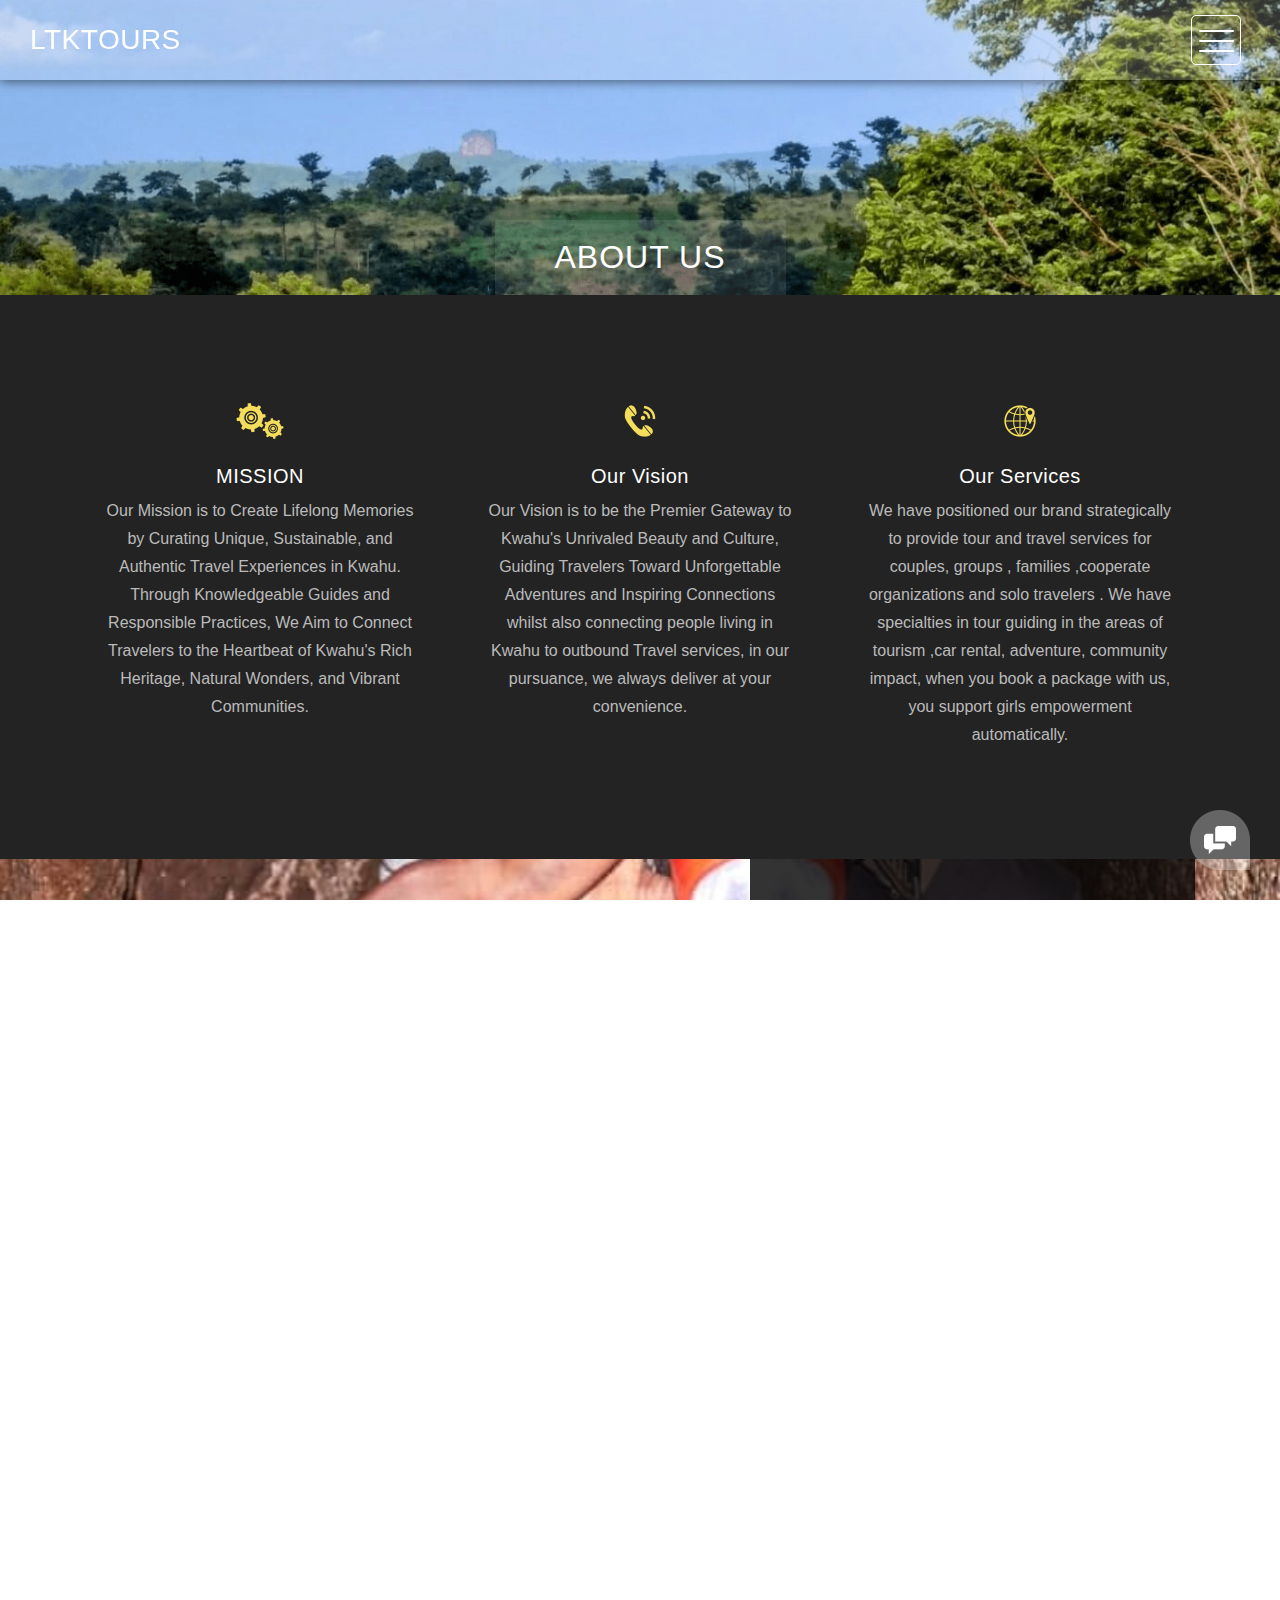
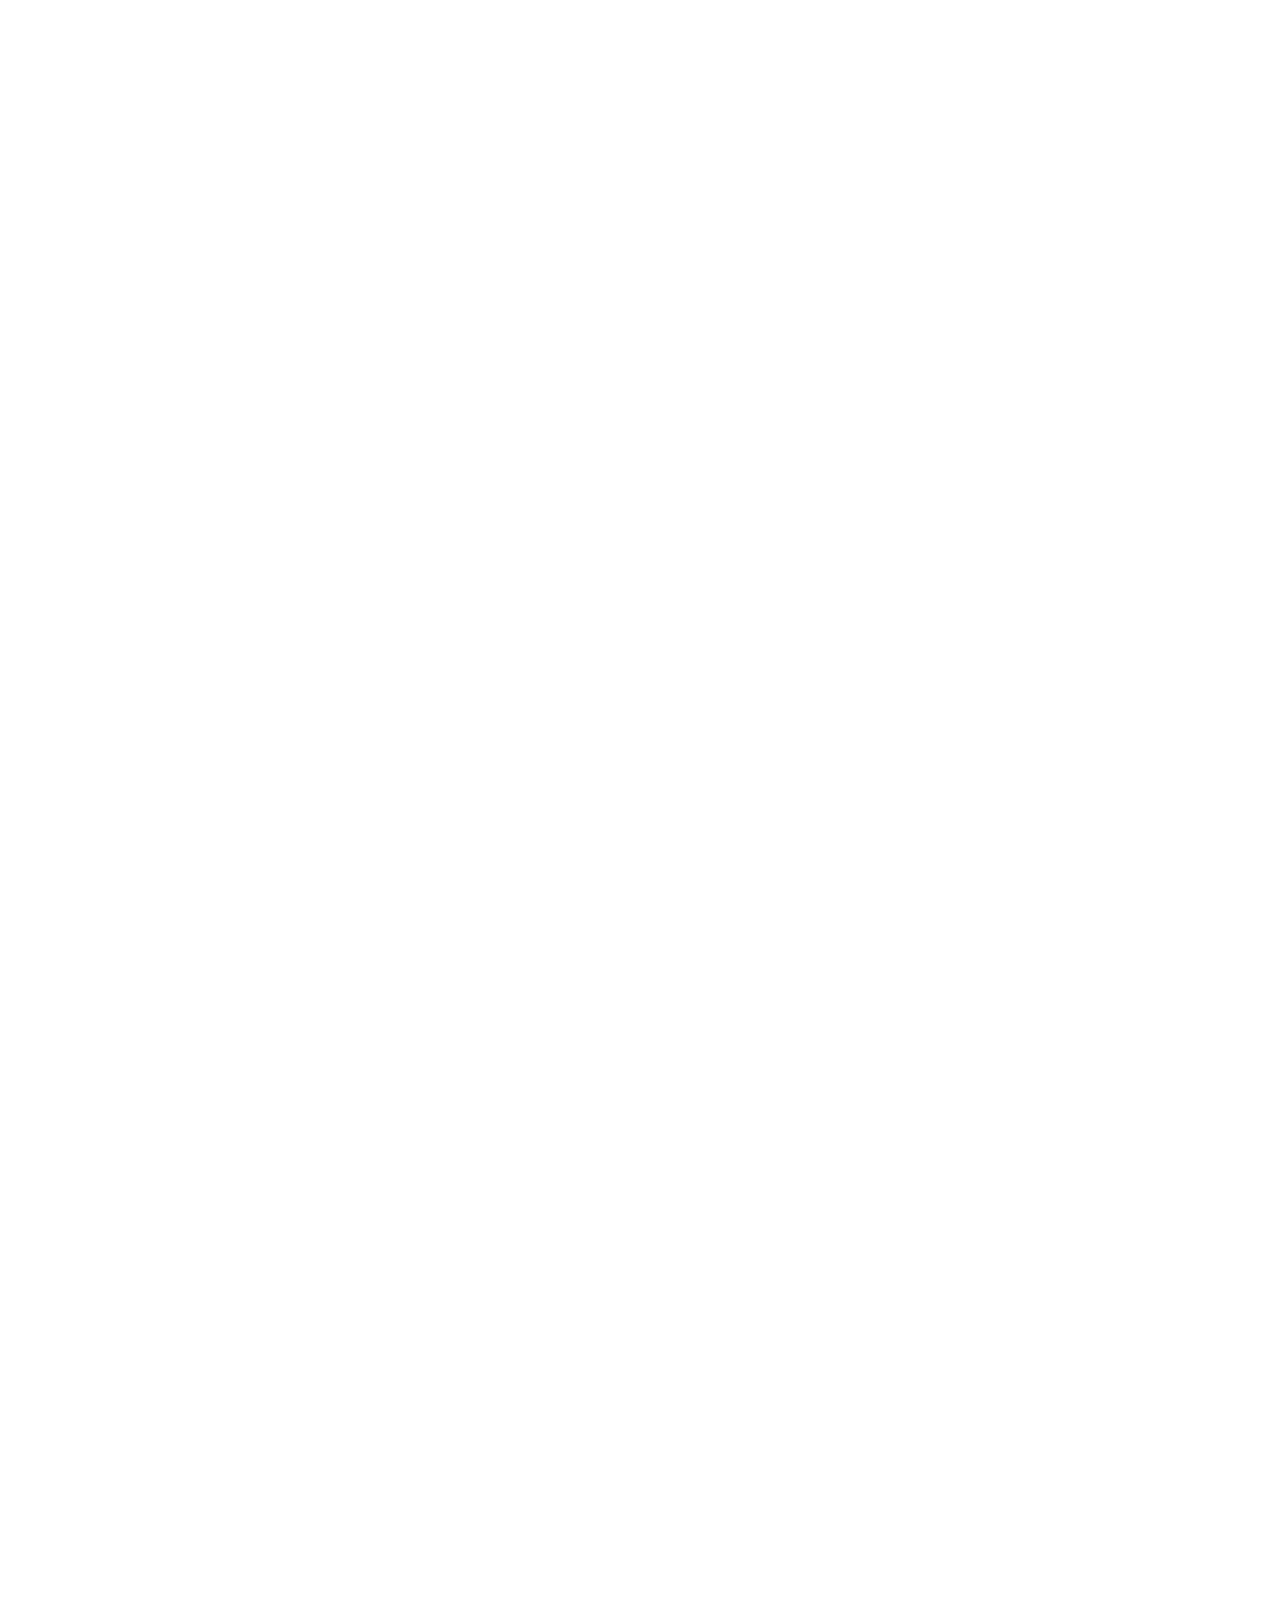
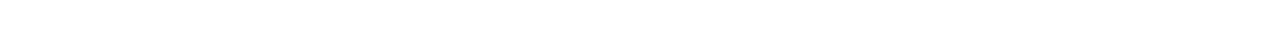
==== commit 29e13c94: "update" ====
--- a/about.html
+++ b/about.html
@@ -24,6 +24,10 @@
     <link rel="stylesheet" href="css/templatemo-style.css">
     <link rel="stylesheet" href="css/galery-style.css">
     <link rel="stylesheet" href="fotter.css">
+    <link rel="stylesheet" href="./css/style_afterfotter.css">
+
+    <link rel="stylesheet" type="text/css" href="https://cdnjs.cloudflare.com/ajax/libs/font-awesome/5.15.1/css/all.min.css">
+
     <link rel="stylesheet" href="https://fonts.googleapis.com/css?family=Kanit:100,200,300,400,500,600,700,800,900">
 
     <script src="js/vendor/modernizr-2.8.3-respond-1.4.2.min.js"></script>
@@ -198,12 +202,11 @@
                     </div>
                     <div class="text">
                         <h4>Packages</h4>
-                        <p> From exhilarating <a href="https://web.facebook.com/letstourkwahu/">Weekend
+                        <p> From exhilarating <a href="prices_tours.pdf">Weekend
                                 Escape</a> that combine adventure and relaxation on a weekend, to private
                             tours tailored to individual preferences, our packages cater to diverse tastes and
-                            preferences. <a href="https://web.facebook.com/letstourkwahu/">Honeymoon Adventure
-                                Escape</a>, <a href="https://web.facebook.com/letstourkwahu/">Day Trips</a> a cultural
-                            immersion, or <a href="https://web.facebook.com/letstourkwahu/">Family Adventure</a>, our
+                            preferences. <a href="prices_tours.pdf">Day Trips</a> a cultural
+                            immersion, or <a href="Packages.html">Family Adventure</a>, our
                             aim is to ensure that every traveler experiences the best of Kwahu in a way
                             that resonates with them."</p>
                     </div>
@@ -224,11 +227,54 @@
             <div class="col-md-12">
                 <p>Copyright &copy; 2023 LTK TOURS
 
-                    | Designed by SheCode | <a href="https://wa.me/message/WT52LBO6RYBJE1">Whatsapp Us</a> |  <a href="https://docs.google.com/forms/d/e/1FAIpQLScuP9S4n_51-EmpgqiVyDSngwbDJSNvhqHqjUndPx-C5t88VQ/viewform">BOOK A TOUR</a> | <a href="Packages.html">Our Packages</a></p>
+                    | Designed by SheCode | <a href="https://wa.me/message/WT52LBO6RYBJE1">Whatsapp Us</a> |  <a href="https://docs.google.com/forms/d/e/1FAIpQLScuP9S4n_51-EmpgqiVyDSngwbDJSNvhqHqjUndPx-C5t88VQ/viewform">BOOK A TOUR</a> </p>
             </div>
         </div>
            
     </footer>
+    <footer class="footer">
+        <div class="container">
+            <div class="row">
+                <div class="footer-col">
+                    <h4>company</h4>
+                    <ul>
+                        <li><a href="about.html">about us</a></li>
+                        <li><a href="Packages.html">our packages</a></li>
+                        <li><a href="https://docs.google.com/forms/d/e/1FAIpQLScuP9S4n_51-EmpgqiVyDSngwbDJSNvhqHqjUndPx-C5t88VQ/viewform">Book A Tour</a></li>
+                        <li><a href="https://www.mentorherghana.org/">Community Social Responsibility</a></li>
+                    </ul>
+                </div>
+                <div class="footer-col">
+                    <h4>get help</h4>
+                    <ul>
+                        <li><a href="#">FAQ</a></li>
+                        <li><a href="blog.html">Blog</a></li>
+                        <li><a href="https://wa.me/message/WT52LBO6RYBJE1">Any Other Help ?</a></li>
+                        <li><a href="#">payment options</a></li>
+                    </ul>
+                </div>
+                <div class="footer-col">
+                    <h4>Our Tour Partners</h4>
+                    <ul>
+                        <li><a href="#">Wli hills</a></li>
+                        <li><a href="#">Busua Inn</a></li>
+                        <li><a href="#">Justice Brothers (Surfing)</a></li>
+                        <li><a href="#">Green Ranch</a></li>
+                        <li><a href="#">Banco Women Center</a></li>
+                    </ul>
+                </div>
+                <div class="footer-col">
+                    <h4>follow us</h4>
+                    <div class="social-links">
+                        <a href="#"><i class="fab fa-facebook-f"></i></a>
+                        <a href="#"><i class="fab fa-twitter"></i></a>
+                        <a href="#"><i class="fab fa-instagram"></i></a>
+                        <a href="https://wa.me/message/WT52LBO6RYBJE1"><i class="fab fa-whatsapp"></i></a>
+                    </div>
+                </div>
+            </div>
+        </div>
+   </footer>
 
 
     <!-- Modal button -->
--- a/css/templatemo-style.css
+++ b/css/templatemo-style.css
@@ -574,8 +574,9 @@
 
 footer {
   width: 100%;
-  height: 80px;
-  background-color: #313131;
+ 
+  background-color: #24262b;
+  padding-bottom: 2px;
 }
 
 footer p {
--- a/css/style_afterfotter.css
+++ b/css/style_afterfotter.css
@@ -0,0 +1,92 @@
+body{
+	line-height: 1.5;
+	font-family: 'Poppins', sans-serif;
+}
+*{
+	margin:0;
+	padding:0;
+	box-sizing: border-box;
+}
+.container{
+	max-width: 1170px;
+	margin:auto;
+}
+.row{
+	display: flex;
+	flex-wrap: wrap;
+}
+ul{
+	list-style: none;
+}
+.footer{
+	background-color: #24262b;
+    padding: 2px 0;
+}
+.footer-col{
+   width: 25%;
+   padding: 0 5px;
+}
+.footer-col h4{
+	font-size: 18px;
+	color: #ffffff;
+	text-transform: capitalize;
+	margin-bottom: 35px;
+	font-weight: 500;
+	position: relative;
+}
+.footer-col h4::before{
+	content: '';
+	position: absolute;
+	left:0;
+	bottom: -10px;
+	background-color: #e91e63;
+	height: 2px;
+	box-sizing: border-box;
+	width: 50px;
+}
+.footer-col ul li:not(:last-child){
+	margin-bottom: 10px;
+}
+.footer-col ul li a{
+	font-size: 16px;
+	text-transform: capitalize;
+	color: #ffffff;
+	text-decoration: none;
+	font-weight: 300;
+	color: #bbbbbb;
+	display: block;
+	transition: all 0.3s ease;
+}
+.footer-col ul li a:hover{
+	color: #ffffff;
+	padding-left: 8px;
+}
+.footer-col .social-links a{
+	display: inline-block;
+	height: 40px;
+	width: 40px;
+	background-color: rgba(255,255,255,0.2);
+	margin:0 10px 10px 0;
+	text-align: center;
+	line-height: 40px;
+	border-radius: 50%;
+	color: #ffffff;
+	transition: all 0.5s ease;
+}
+.footer-col .social-links a:hover{
+	color: #24262b;
+	background-color: #ffffff;
+}
+
+/*responsive*/
+@media(max-width: 767px){
+  .footer-col{
+    width: 50%;
+    margin-bottom: 30px;
+}
+}
+@media(max-width: 574px){
+  .footer-col{
+    width: 100%;
+}
+}
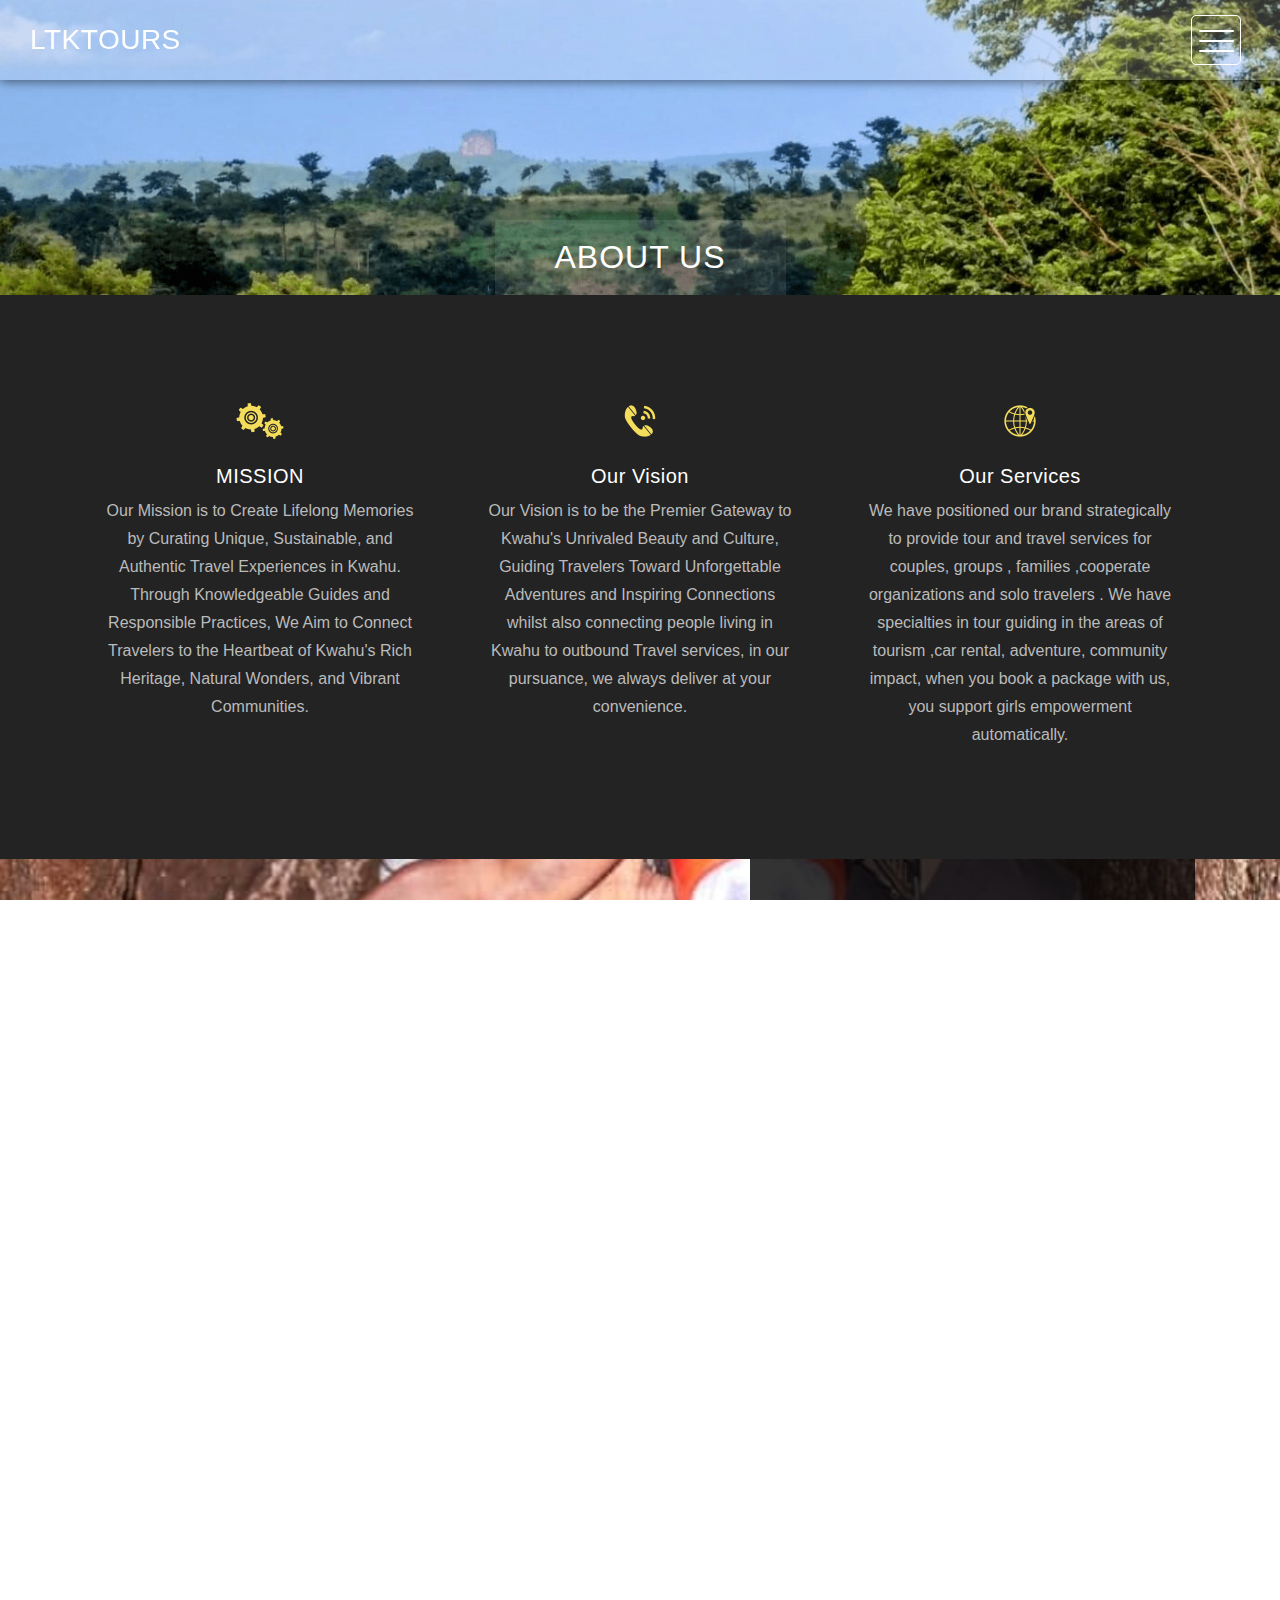
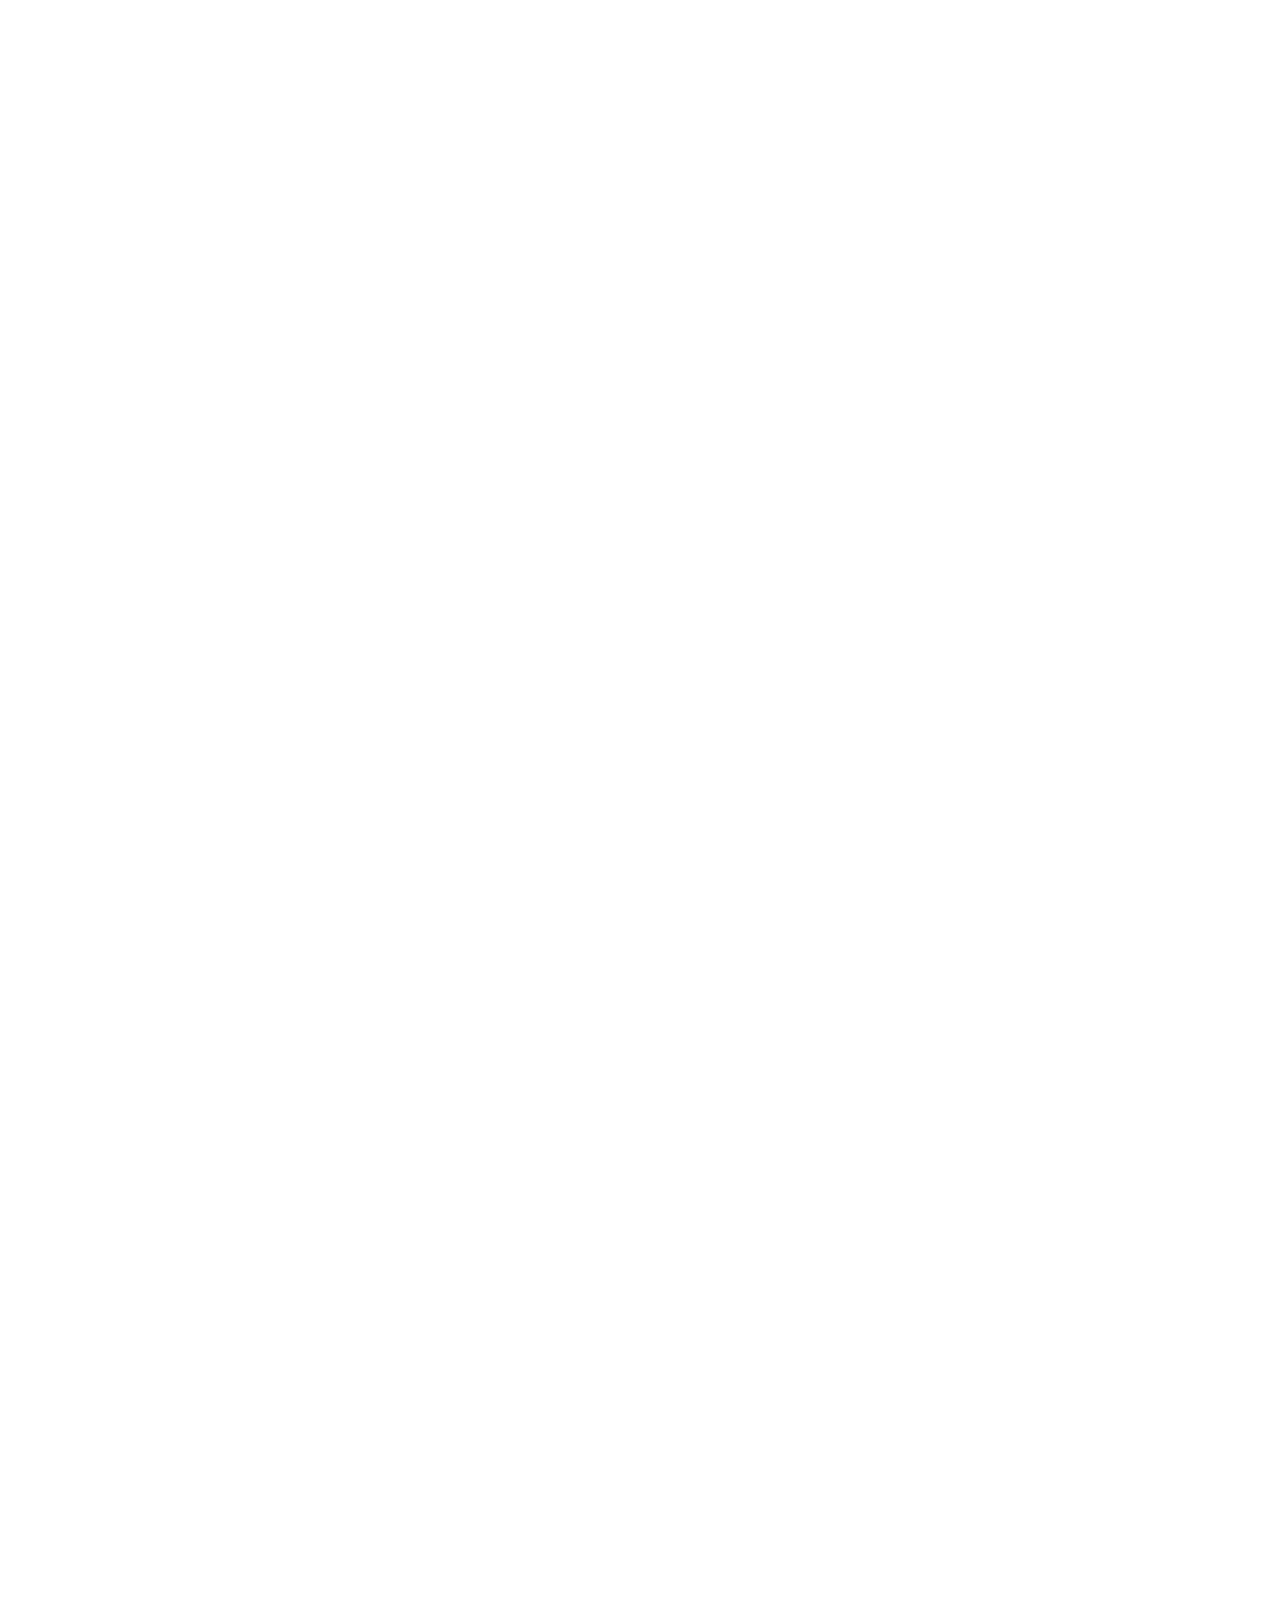
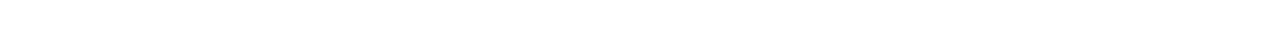
==== commit 9bf9bb3a: "update" ====
--- a/about.html
+++ b/about.html
@@ -222,16 +222,6 @@
 
     </section>
 
-    <footer>
-        <div class="container-fluid">
-            <div class="col-md-12">
-                <p>Copyright &copy; 2023 LTK TOURS
-
-                    | Designed by SheCode | <a href="https://wa.me/message/WT52LBO6RYBJE1">Whatsapp Us</a> |  <a href="https://docs.google.com/forms/d/e/1FAIpQLScuP9S4n_51-EmpgqiVyDSngwbDJSNvhqHqjUndPx-C5t88VQ/viewform">BOOK A TOUR</a> </p>
-            </div>
-        </div>
-           
-    </footer>
     <footer class="footer">
         <div class="container">
             <div class="row">
@@ -247,10 +237,11 @@
                 <div class="footer-col">
                     <h4>get help</h4>
                     <ul>
-                        <li><a href="#">FAQ</a></li>
+                        <li><a href="faq.html">FAQ</a></li>
                         <li><a href="blog.html">Blog</a></li>
                         <li><a href="https://wa.me/message/WT52LBO6RYBJE1">Any Other Help ?</a></li>
                         <li><a href="#">payment options</a></li>
+                        <li><a href="Gallery.html">Gallery</a></li>
                     </ul>
                 </div>
                 <div class="footer-col">
@@ -276,11 +267,16 @@
         </div>
    </footer>
 
-
-    <!-- Modal button -->
-    <div class="popup-icon">
-        <button id="modBtn" class="modal-btn"><img src="img/contact-icon.png" alt=""></button>
-    </div>
+   <footer>
+    <div class="container-fluid">
+        <div class="col-md-12">
+            <p>Copyright &copy; 2023 LTK TOURS
+
+                | Designed by SheCode | <a href="https://wa.me/message/WT52LBO6RYBJE1">Whatsapp Us</a> |  <a href="https://docs.google.com/forms/d/e/1FAIpQLScuP9S4n_51-EmpgqiVyDSngwbDJSNvhqHqjUndPx-C5t88VQ/viewform">BOOK A TOUR</a> </p>
+        </div>
+    </div>
+</footer>
+
 
     <!-- Modal -->
     <div id="modal" class="modal">
@@ -338,16 +334,22 @@
                             <a href="about.html">About Us</a>
                         </li>
                         <li>
-                            <a href="blog.html">Blog </a>
-                        </li>
-                        <li>
                             <a href="Packages.html">Packages</a>
                         </li>
                         <li>
+                            <a href="blog.html">Blog</a>
+                        </li>
+                        <li>
+                            <a href="Gallery.html">Gallery</a>
+                        </li>
+                        <li>
                             <a href="contactus.html">Contact Us</a>
                         </li>
-                    </ul>
-                    <p>We create awesome kwahu experience for you</p>
+                        <li>
+                            <a href="faq.html">FAQ</a>
+                        </li>
+                    </ul>
+                    <p>We curate awesome Kwahu experience for you.</p>
                 </div>
             </div>
         </div>
@@ -360,7 +362,18 @@
 
     <script src="js/plugins.js"></script>
     <script src="js/main.js"></script>
+    
+     <!-- Start of LiveChat (www.livechat.com) code -->
+<script>
+    window.__lc = window.__lc || {};
+    window.__lc.license = 18067920;
+    window.__lc.integration_name = "manual_onboarding";
+    window.__lc.product_name = "livechat";
+    ;(function(n,t,c){function i(n){return e._h?e._h.apply(null,n):e._q.push(n)}var e={_q:[],_h:null,_v:"2.0",on:function(){i(["on",c.call(arguments)])},once:function(){i(["once",c.call(arguments)])},off:function(){i(["off",c.call(arguments)])},get:function(){if(!e._h)throw new Error("[LiveChatWidget] You can't use getters before load.");return i(["get",c.call(arguments)])},call:function(){i(["call",c.call(arguments)])},init:function(){var n=t.createElement("script");n.async=!0,n.type="text/javascript",n.src="https://cdn.livechatinc.com/tracking.js",t.head.appendChild(n)}};!n.__lc.asyncInit&&e.init(),n.LiveChatWidget=n.LiveChatWidget||e}(window,document,[].slice))
+</script>
+<noscript><a href="https://www.livechat.com/chat-with/18067920/" rel="nofollow">Chat with us</a>, powered by <a href="https://www.livechat.com/?welcome" rel="noopener nofollow" target="_blank">LiveChat</a></noscript>
+<!-- End of LiveChat code -->
+
 
 </body>
-
 </html>